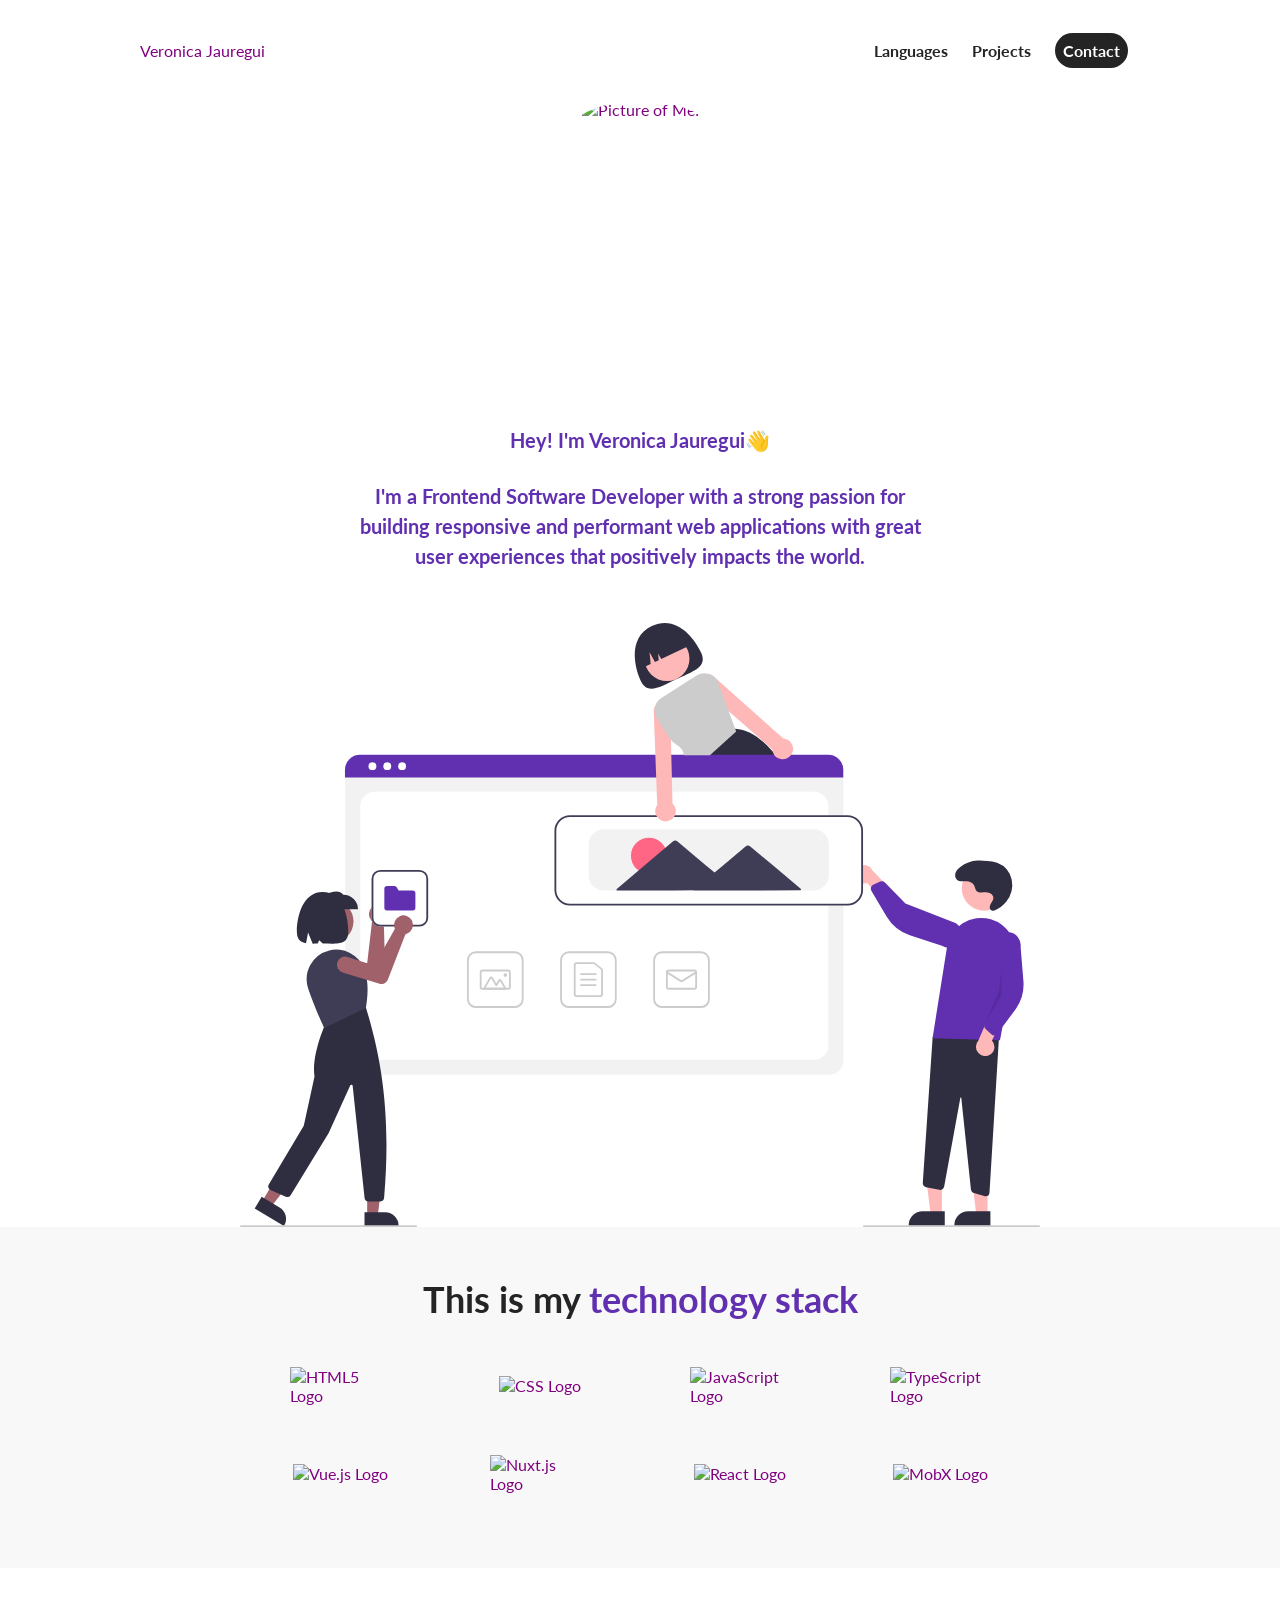
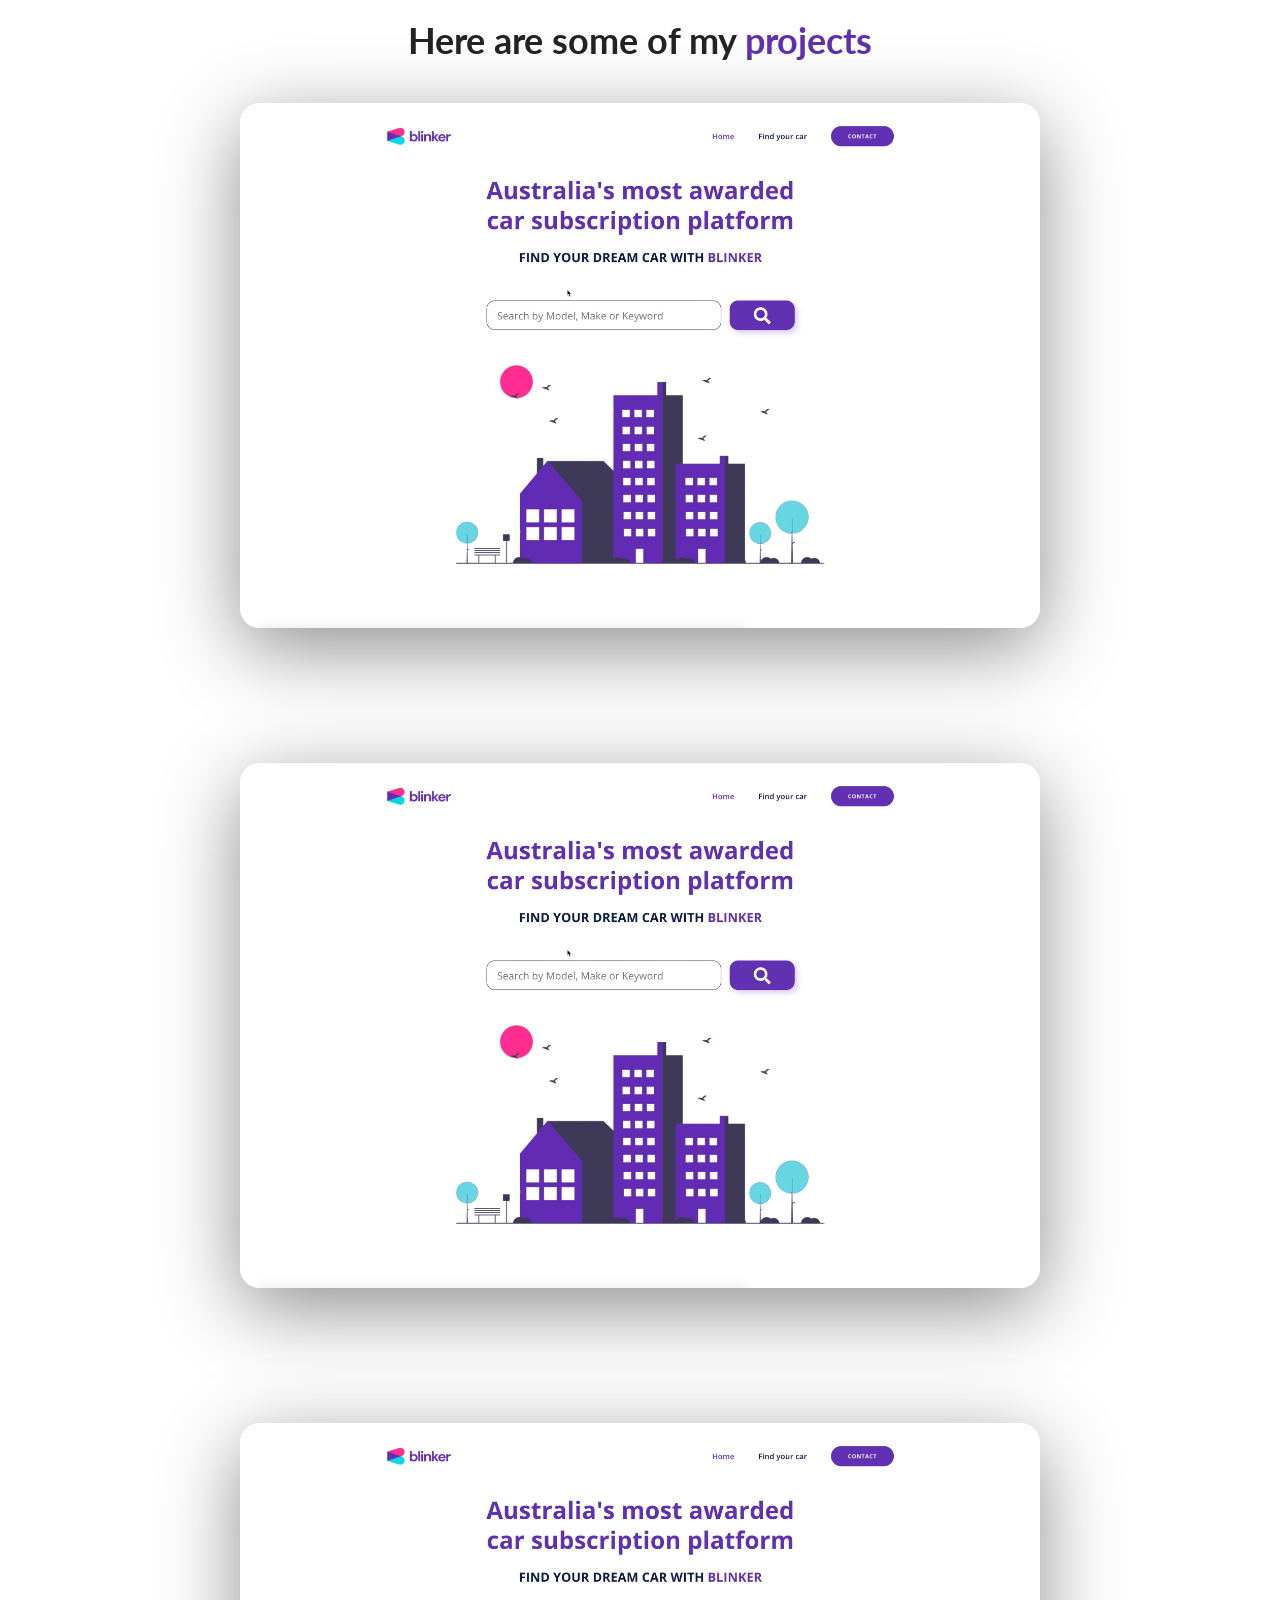
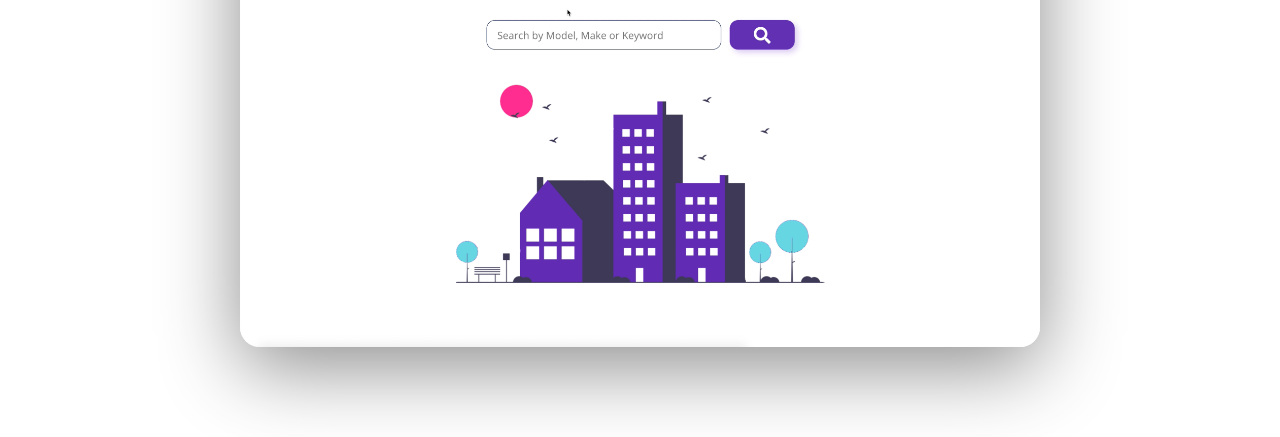
==== Veronica_E-portfolio/index.html @ b2c70002 "added code" ====
<!DOCTYPE html>
<html lang="en">
  <head>
    <meta charset="UTF-8" />
    <meta name="viewport" content="width=device-width, initial-scale=1.0" />
    <title>Veronica J.</title>
    <link rel="stylesheet" href="./styles.css" />
    <script
      src="https://kit.fontawesome.com/b8c2df1098.js"
      crossorigin="anonymous"
    ></script>
  </head>
  <body>
    <section id="about-me">
      <nav>
        <div class="personal__logo">Veronica Jauregui</div>
        <ul class="nav__link--list">
          <li>
            <a
              href=""
              class="nav__link--anchor link__hover>-effect link__hover-effect--black"
              >Languages</a
            >
          </li>
          <li>
            <a
              href=""
              class="nav__link--anchor link__hover>-effect link__hover-effect--black"
              >Projects</a
            >
          </li>
          <li>
            <a href="" class="nav__link--anchor nav__link--anchor-primary"
              >Contact</a
            >
          </li>
        </ul>
      </nav>

      <div class="flex flex-1">
        <div class="about-me__info row">
          <div class="about-me__info--container">
            <figure class="about-me__picture--mask">
              <img
                src="./assets/pic of me1.jpg"
                class="about-me__picture"
                alt="Picture of Me!"
              />
            </figure>

            <h1 class="about-me__info--title">
              <span class="text--purple">Hey! I'm Veronica Jauregui</span>👋
            </h1>

            <p class="about-me__info--para">
              <strong class="text--purple"
                >I'm a Frontend Software Developer with a strong passion for
                building responsive and performant web applications with great
                user experiences that positively impacts the world.</strong
              >
            </p>

            <div class="about-me__links">
              <a href="" class="about-me__link">
                <i class="fa-brands fa-linkedin-in"></i>
              </a>
              <a href="" class="about-me__link">
                <i class="fab fa-github"></i>
              </a>
              <a href="" class="about-me__link">
                <i class="far fa-envelope"></i>
              </a>
              <a href="" class="about-me__link">
                <i class="fas fa-file-pdf"></i>
              </a>
            </div>
          </div>

          <figure class="about-me__img--container">
            <img
              src="./assets/undraw_websites.svg"
              class="about-me__img"
              alt="Picture of Me"
            />
          </figure>
        </div>
      </div>
    </section>

    <section id="languages">
      <div class="container">
        <div class="row">
          <h1 class="section__title">
            This is my <span class="text--purple">technology stack</span>
          </h1>

          <div class="language__list">
            <div class="language">
              <figure class="language__img--wrapper">
                <img
                  src="https://www.w3.org/html/logo/downloads/HTML5_Badge_256.png"
                  alt="HTML5 Logo"
                  class="language__img"
                />
              </figure>
              <span class="language__name">HTML</span>
            </div>

            <div class="language">
              <figure class="language__img--wrapper">
                <img
                  src="https://cdn.iconscout.com/icon/free/png-256/css-131-722685.png"
                  alt="CSS Logo"
                  class="language__img"
                />
              </figure>
              <span class="language__name">HTML</span>
            </div>

            <div class="language">
              <figure class="language__img--wrapper">
                <img
                  src="https://cdn.iconscout.com/icon/free/png-256/javascript-1-225993.png"
                  alt="JavaScript Logo"
                  class="language__img"
                />
              </figure>
              <span class="language__name">HTML</span>
            </div>

            <div class="language">
              <figure class="language__img--wrapper">
                <img
                  src="https://cdn.iconscout.com/icon/free/png-256/typescript-3521774-2945272.png"
                  alt="TypeScript Logo"
                  class="language__img"
                />
              </figure>
              <span class="language__name">HTML</span>
            </div>

            <div class="language">
              <figure class="language__img--wrapper">
                <img
                  src="https://cdn.iconscout.com/icon/free/png-256/vue-282497.png"
                  alt="Vue.js Logo"
                  class="language__img"
                />
              </figure>
              <span class="language__name">HTML</span>
            </div>

            <div class="language">
              <figure class="language__img--wrapper">
                <img
                  src="https://cdn.iconscout.com/icon/free/png-256/nuxt-dot-js-3628959-3030184.png"
                  alt="Nuxt.js Logo"
                  class="language__img"
                />
              </figure>
              <span class="language__name">HTML</span>
            </div>

            <div class="language">
              <figure class="language__img--wrapper">
                <img
                  src="https://cdn.iconscout.com/icon/free/png-256/react-3-1175109.png"
                  alt="React Logo"
                  class="language__img"
                />
              </figure>
              <span class="language__name">HTML</span>
            </div>

            <div class="language">
              <figure class="language__img--wrapper">
                <img
                  src="https://mobx.js.org/img/mobx.png"
                  alt="MobX Logo"
                  class="language__img"
                />
              </figure>
              <span class="language__name">HTML</span>
            </div>
          </div>
        </div>
      </div>
    </section>

    <section id="projects">
      <div class="container">
        <div class="row">
          <h1 class="section_title">
            Here are some of my <span class="text--purple">projects</span>
          </h1>

          <ul class="project__list">
            <li class="project">
              <div class="project__wrapper">
                <img
                  src="./assets/loopit.png"
                  class="project__img"
                  alt="Car subscription project"
                />
                <div class="project__description">
                  <h3 class="project__description--title">Car sales Project</h3>
                  <h4 class="project__description--sub-title">
                    HTML, CSS, JAVASCRIPT, Vue, Vuex
                  </h4>
                  <p class="project__description--para">
                    I'm a Frontend Software Developer with a strong passion for
                    building responsive and performant web applications with
                    great user experiences that positively impacts the world.
                  </p>
                  <div class="project__description--links">
                    <a
                      href="https://www.github.com/yourlink"
                      target="_blank"
                      class="project__description--link"
                    >
                      <i class="fab fa-github"></i>
                    </a>
                    <a
                      href="https://www.yourwebsite.com"
                      class="project__description--link"
                    >
                      <i class="fas fa-link"></i>
                    </a>
                  </div>
                </div>
              </div>
            </li>

            <li class="project">
              <div class="project__wrapper">
                <img
                  src="./assets/loopit.png"
                  class="project__img"
                  alt="Car subscription project"
                />
                <div class="project__description">
                  <h3 class="project__description--title">Car sales Project</h3>
                  <h4 class="project__description--sub-title">
                    HTML, CSS, JAVASCRIPT, Vue, Vuex
                  </h4>
                  <p class="project__description--para">
                    I'm a Frontend Software Developer with a strong passion for
                    building responsive and performant web applications with
                    great user experiences that positively impacts the world.
                  </p>
                  <div class="project__description--links">
                    <a
                      href="https://www.github.com/yourlink"
                      target="_blank"
                      class="project__description--link"
                    >
                      <i class="fab fa-github"></i>
                    </a>
                    <a
                      href="www.yourwebsite.com"
                      class="project__description--link"
                    >
                      <i class="fas fa-link"></i>
                    </a>
                  </div>
                </div>
              </div>
            </li>

            <li class="project">
              <div class="project__wrapper">
                <img
                  src="./assets/loopit.png"
                  class="project__img"
                  alt="Car subscription project"
                />
                <div class="project__description">
                  <h3 class="project__description--title">Car sales Project</h3>
                  <h4 class="project__description--sub-title">
                    HTML, CSS, JAVASCRIPT, Vue, Vuex
                  </h4>
                  <p class="project__description--para">
                    I'm a Frontend Software Developer with a strong passion for
                    building responsive and performant web applications with
                    great user experiences that positively impacts the world.
                  </p>
                  <div class="project__description--links">
                    <a
                      href="https://www.github.com/yourlink"
                      target="_blank"
                      class="project__description--link"
                    >
                      <i class="fab fa-github"></i>
                    </a>
                    <a
                      href="www.yourwebsite.com"
                      class="project__description--link"
                    >
                      <i class="fas fa-link"></i>
                    </a>
                  </div>
                </div>
              </div>
            </li>
          </ul>
        </div>
      </div>
    </section>
  </body>
</html>
---- Veronica_E-portfolio/styles.css ----
@import url('https://fonts.googleapis.com/css2?family=Lato:ital,wght@0,100;0,300;0,400;0,700;0,900;1,100;1,300;1,400;1,700;1,900&display=swap');
* {
    color: purple;
    font-family: "Lato", sans-serif;
    padding: 0;
    margin: 0;
    box-sizing: border-box;
}

h1,h2,h3,h4,h5,h6, span {
    color: #242424;
    text-align: center;
    line-height: 1.25;

}

h1 {
    font-size: 36px;
}

p {
    line-height: 1.5;
    font-size: 16px;
}

li {
    list-style-type: none;
}

.flex {
    display: flex;
}

.flex-1 {
    flex: 1;
}

.container {
    padding: 50px 0;

}
.row {
    width: 100%;
    max-width: 800px;
    margin: 0 auto;
}

.text--purple {
    color: #6030b1;

}

section:nth-child(even) {
background-color: #f8f8f8;
}

.section__title {
 margin-bottom: 20px;
}
/* NAVIGATION BAR */

nav {
    height: 100px;
    width: 100%;
    max-width: 1000px;
    margin: 0 auto;
    display: flex;
    justify-content: space-between;
    align-items: center;
}

.nav__link--list {
    display: flex;
}

.nav__link--anchor {
    margin: 0 12px;
    color: #242424;
    text-decoration: none;
    font-weight: 700;
}

.nav__link--anchor-primary {

    background-color: #242424;
    padding: 8px;
    border-radius: 50px;
    color: white;
    transition: all 300ms ease;
}

.nav__link--anchor-primary:hover {
    background-color: #5d3eff;

}

.personal__ logo {
    font-size: 24px;
    color: #6030b1;
    margin: 0  12px;
    font-weight: bold;
}

/* ABOUT ME */

#about-me {
    min-height: 100vh;
    display: flex;
    flex-direction: column;
}

.about-me__info {
    display: flex;
    flex-direction: column;
}

.about-me__info--container {
    display: flex;
    flex-direction: column;
    justify-content: center;
    align-items: center;
    max-width: 600px;
    margin: 0 auto;
    text-align: center;
}

.about-me__picture--mask {
    width: 275px;
    height: 300px;
    border-radius: 125%;
    overflow: hidden;
    margin-bottom: 28px;

}

.about-me__picture {
    width: 100%
}

.about-me__info--title {
    font-size: 20px;
    margin-bottom: 28px;
}

.about-me__info--para {
    font-size: 20px;
    margin-bottom: 28px;
}

.about-me__link {
    font-size: 20px;
    color: #242424;
    text-decoration: none;
    padding: 0 16px;
}

.about-me__img--container {
    flex: 1;
    display: flex;
    align-items: center;
}

.about-me__img {
    width: 100%;
}


/* Improving my own picture */


/*tech- stack*/


.language__img {
    width: 100%;
    max-width: 100px;
    transition: all 300ms;
}

.language:hover .language__img:hover {
    filter: brightness(80%);
    opacity: 0.86;
    transform: scale(0.9);
}
.language {
    width: 25%;
    display: flex;
    justify-content: center;
}
.language__img--wrapper {
    display: flex;
    justify-content: center;
    align-items: center;
    padding: 25px 16px;
}

.language__list {
    display: flex;
    width: 100%;
    flex-wrap: wrap;
}

.language__name {
    position: absolute;
    bottom: 0;
    transform: scale(0);
    transition: all 300ms;
    font-size: 20px;
    opacity: 0;
}

.language:hover .language__name {
    transform: scale(1);
    opacity: 1;
}

/* PROJECTS */

.project {
  margin-bottom: 135px;
}

.project:last-child {
  margin-bottom: 40px;
}

.project__img {
  width: 100%;
  transition: all 500ms ease;
}

.project__wrapper {
  display: flex;
  box-shadow: 0 20px 80px rgba(0, 0, 0, 0.45);
  border-radius: 20px;
  overflow: hidden;
  position: relative;
}

.project__wrapper:before {
  content: "";
  position: absolute;
  top: 0;
  left: 0;
  height: 100%;
  width: 100%;
  background-color: #1c1d25;
  opacity: 0;
  transition: all 450ms ease;
  z-index: 2;
  transform: translateY(100%);
}

.project:hover .project__wrapper:before {
  transform: translateY(0);
  opacity: 0.7;
}

.project:hover .project__img {
  transform: scale(1.07);
  filter: blur(5px);
}

.project:hover .project__description {
  opacity: 1;
  transform: translateY(-50%);
}

.project__list {
  padding-top: 40px;
}

.project__description {
  position: absolute;
  top: 50%;
  left: 90px;
  transform: translateY(100%);
  max-width: 550px;
  z-index: 2;
  opacity: 0;
  transition: transform 450ms, opacity 300ms;
}

.project__description--title {
  font-size: 40px;
}

.project__description--para {
  margin: 16px 0;
}

.project__description--link {
  font-size: 20px;
  margin-right: 16px;
}

.project__description--title,
.project__description--sub-title,
.project__description--para,
.project__description--link {
  text-align: left;
  color: #fff;
}

/* FOOTER */

footer {
    background-color: #242424;
}

.footer_row {
    display: flex;
    flex-direction: column;
    align-items: center;
    justify-content: center;
    padding: 8% 0;
}

.footer_logo--img {
    width: 70px;
    height: 70px;
}
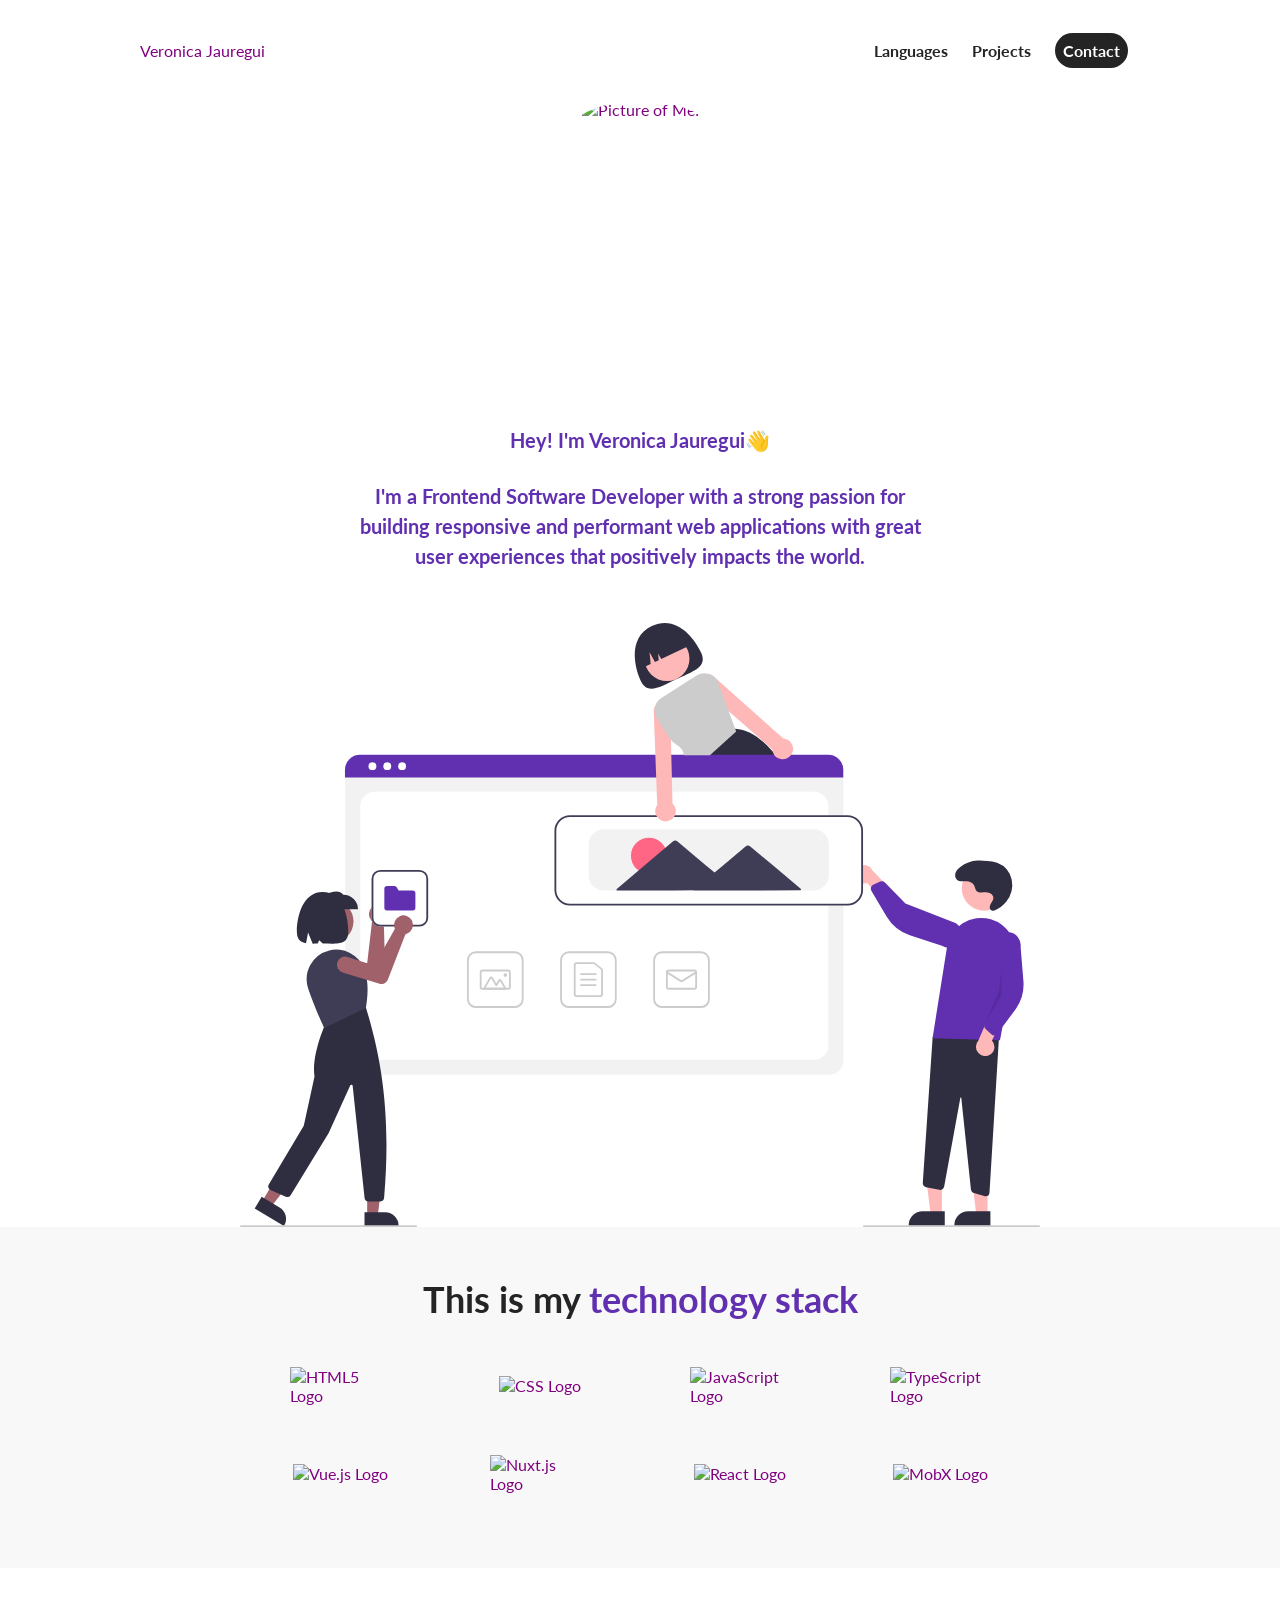
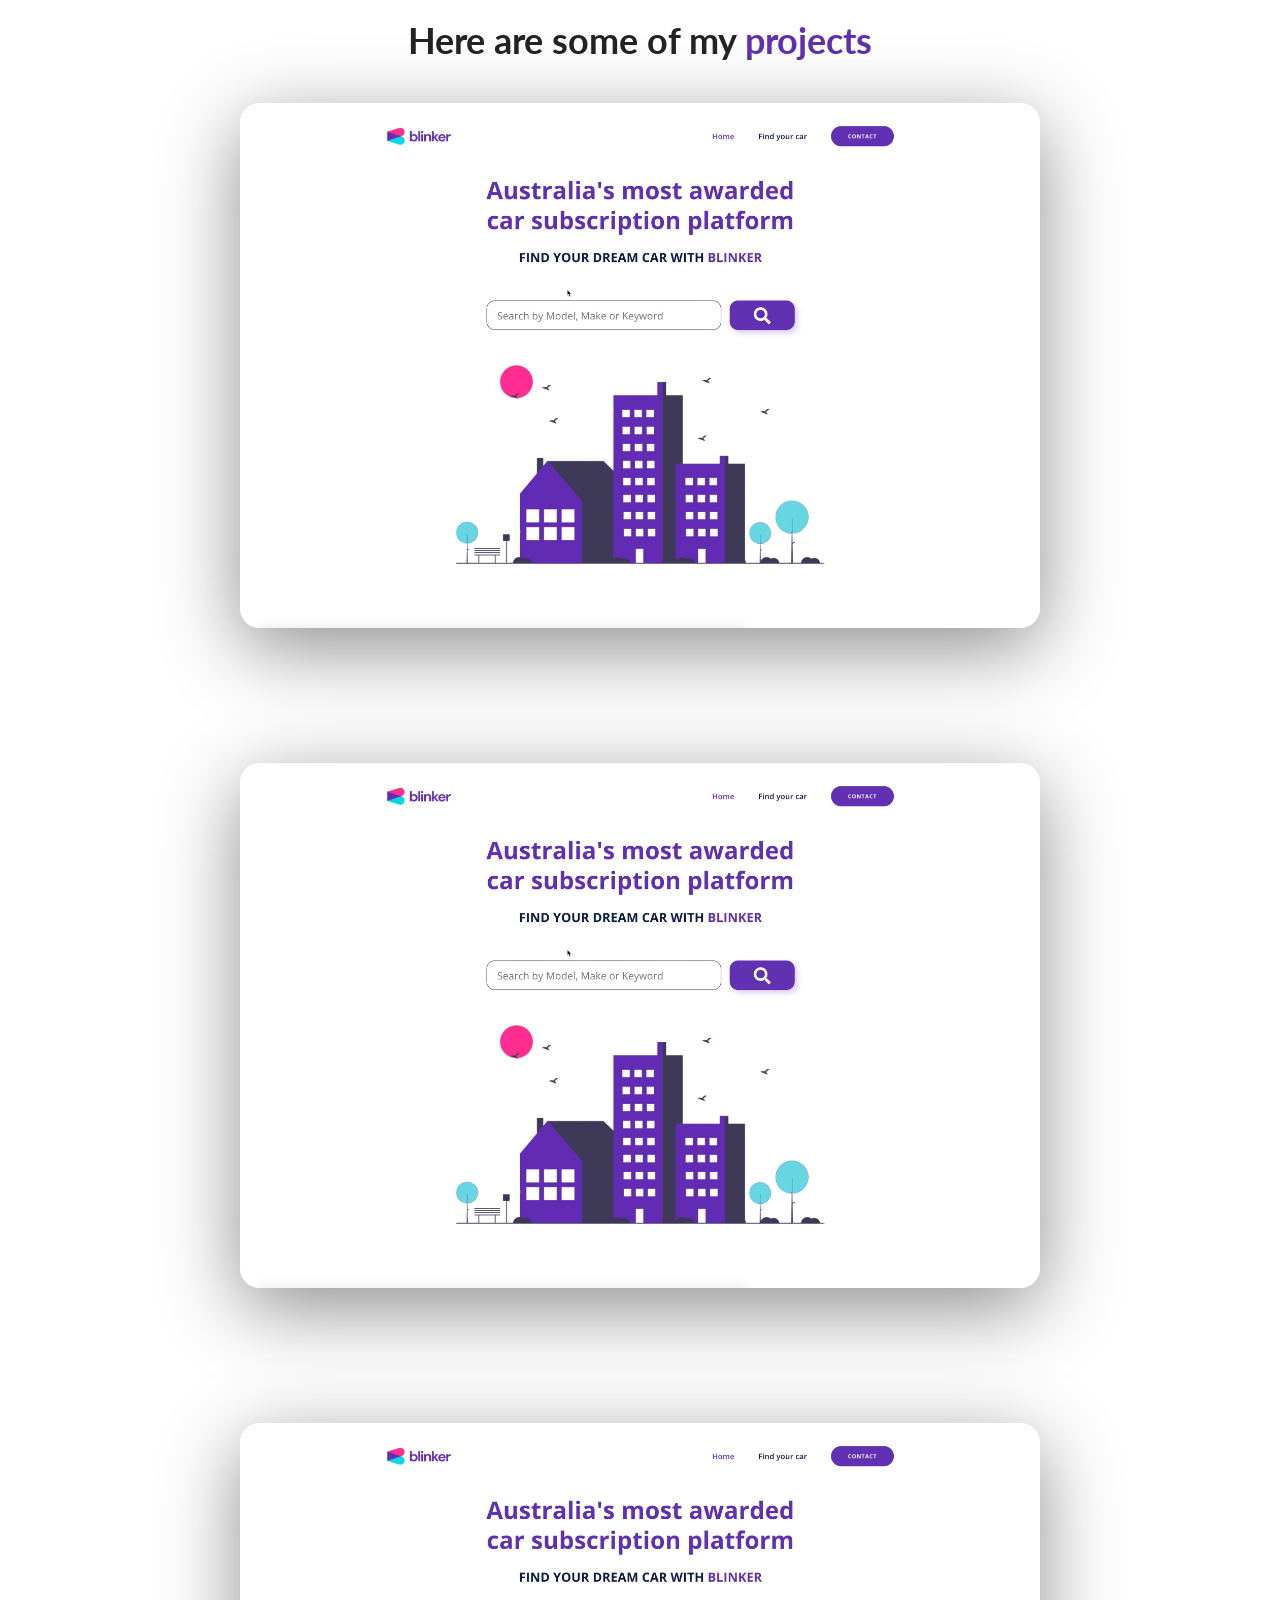
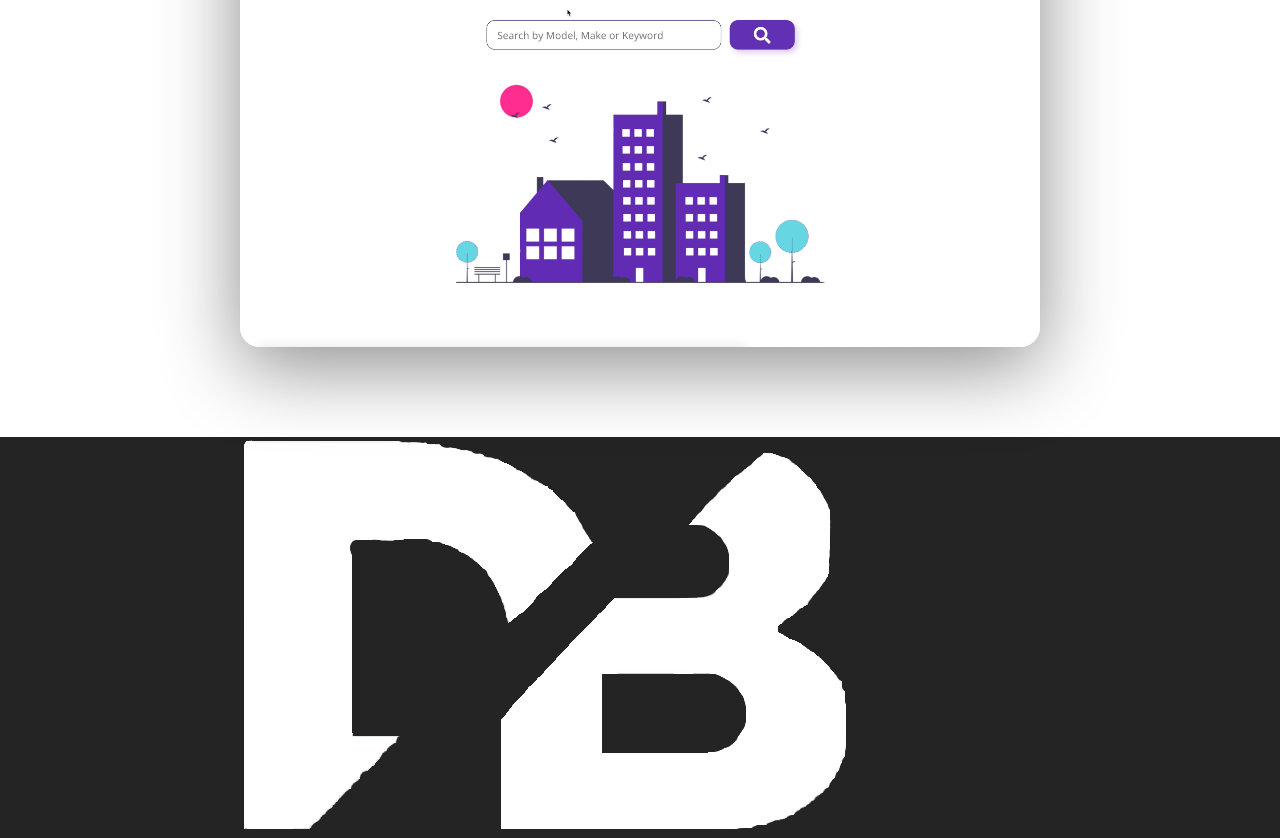
==== commit bc935dfb: "added code" ====
--- a/Veronica_E-portfolio/index.html
+++ b/Veronica_E-portfolio/index.html
@@ -42,7 +42,7 @@
           <div class="about-me__info--container">
             <figure class="about-me__picture--mask">
               <img
-                src="./assets/pic of me1.jpg"
+                src="./assets/Veronica_E-portfolio/pic of me1.jpg"
                 class="about-me__picture"
                 alt="Picture of Me!"
               />
@@ -87,7 +87,7 @@
       </div>
     </section>
 
-    <section id="languages">
+    <section id="projects">
       <div class="container">
         <div class="row">
           <h1 class="section__title">
@@ -306,5 +306,18 @@
         </div>
       </div>
     </section>
+    <footer>
+      <div class="row">
+        <a href="#">
+          <img src="./assets/logo.svg" alt="Logo" />
+        </a>
+        <div class="footer__social--list">
+        <a href="https://google.com" target="_blank" class=""
+        footer__social--link
+        link__hover-effect
+        link__hover-effect--white</a>
+      </div>
+
+    </footer>
   </body>
 </html>
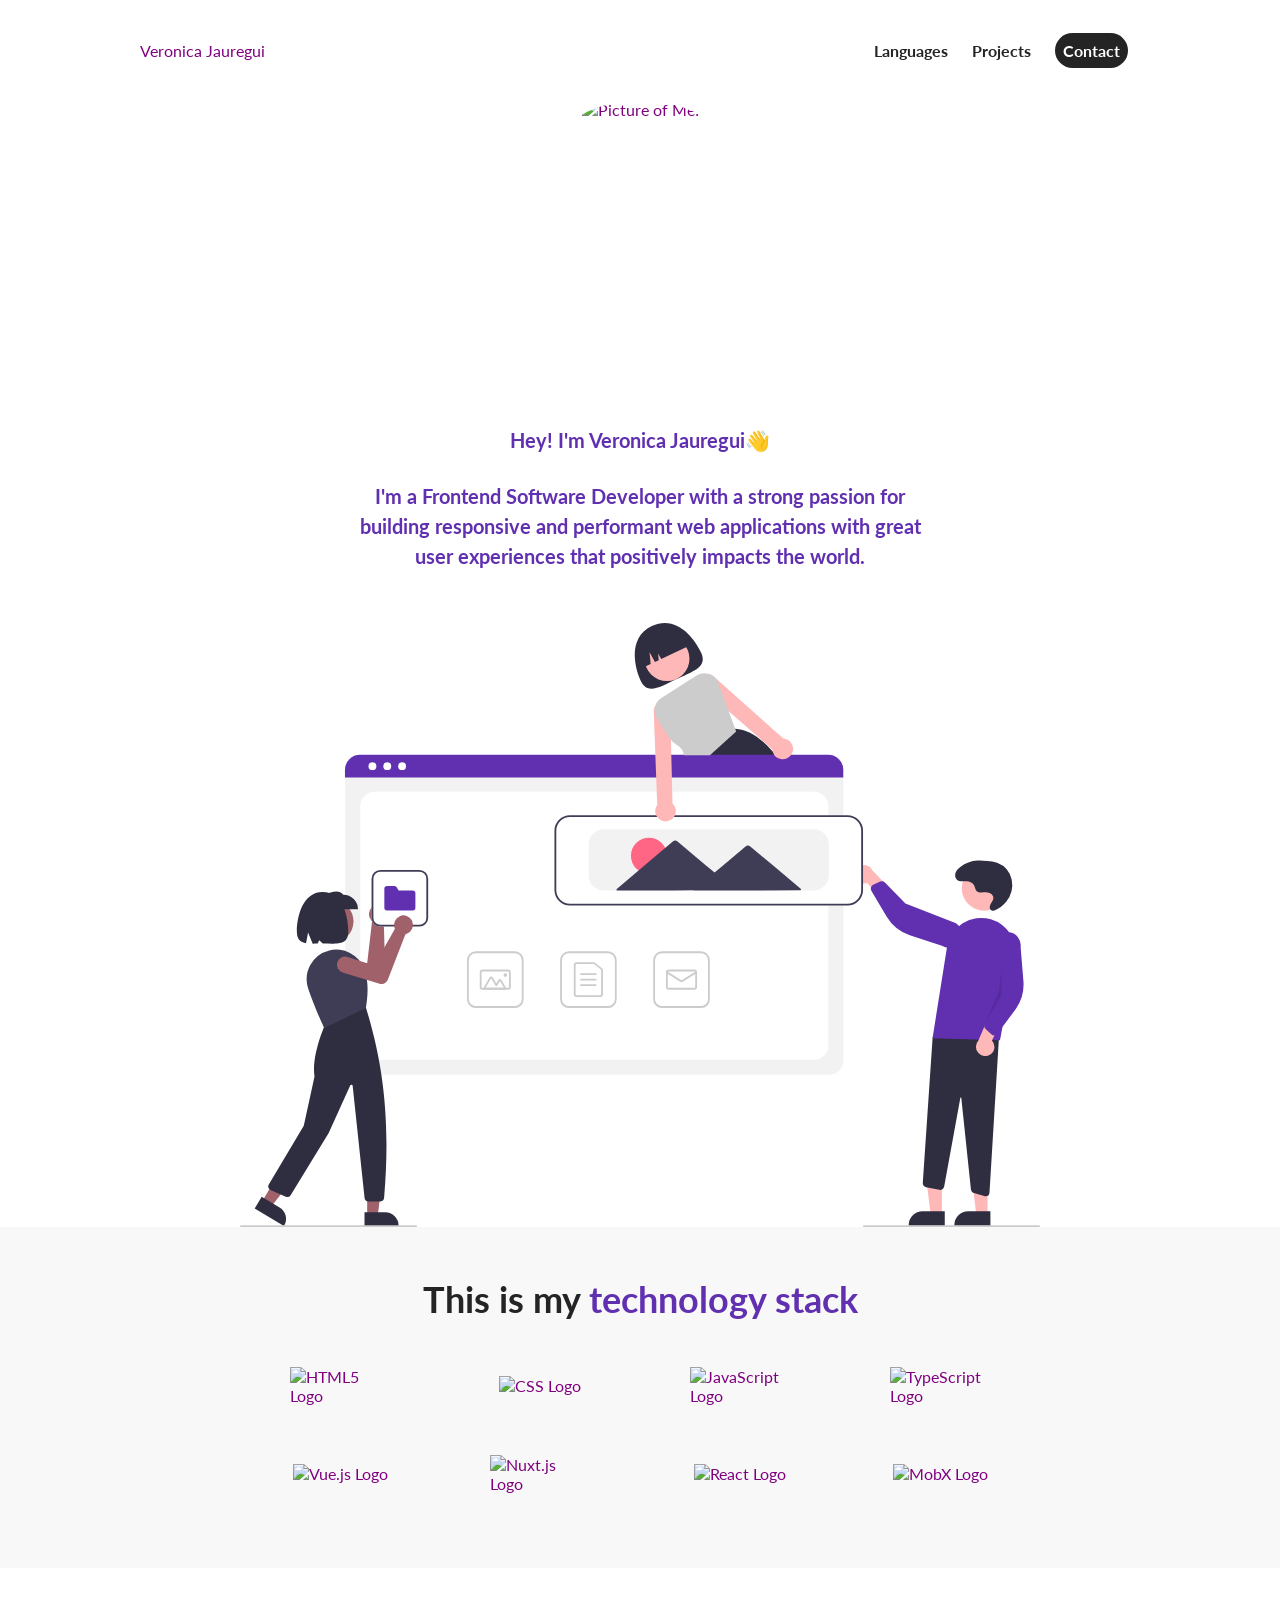
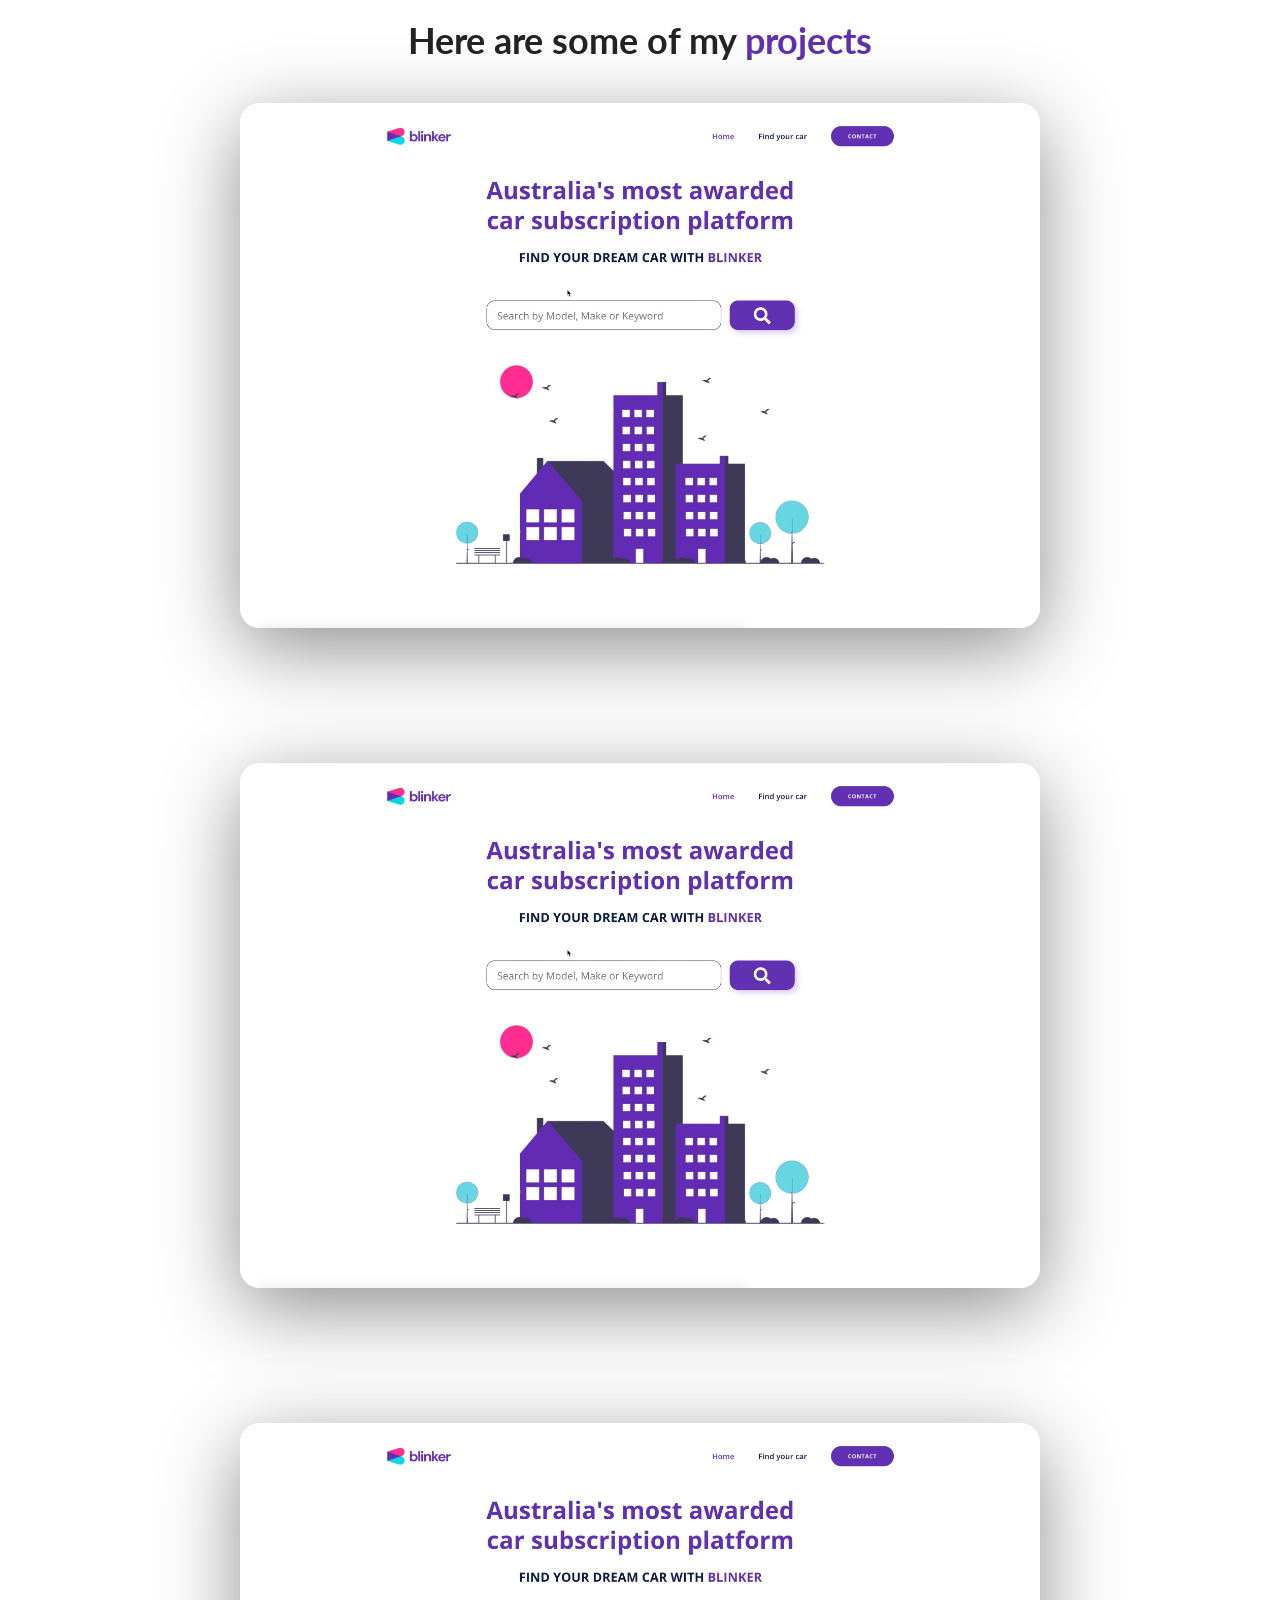
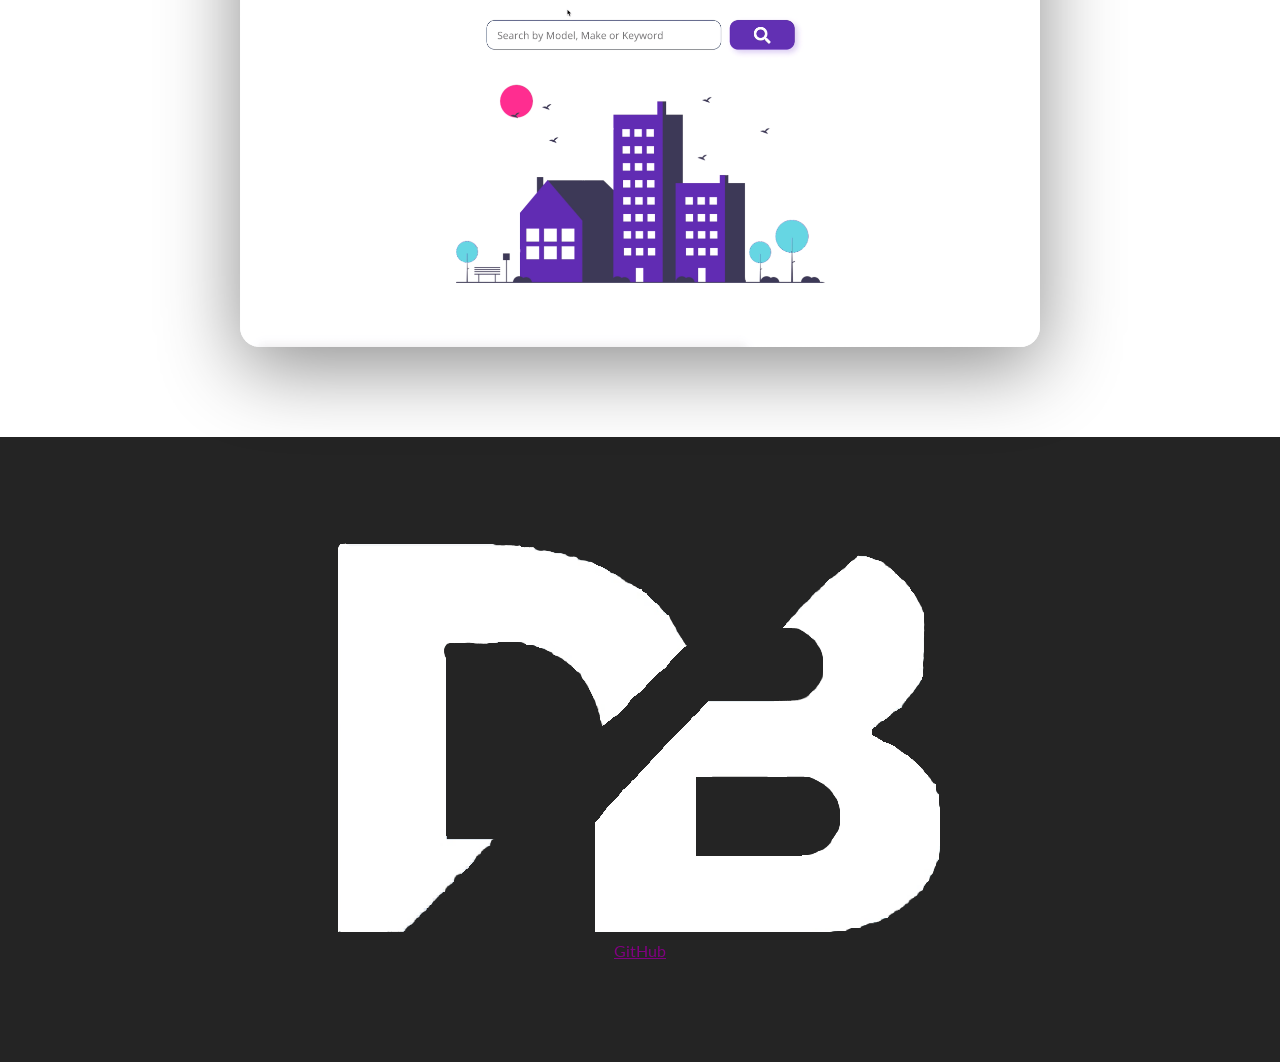
==== commit df0f3cea: "added code1" ====
--- a/Veronica_E-portfolio/index.html
+++ b/Veronica_E-portfolio/index.html
@@ -307,15 +307,16 @@
       </div>
     </section>
     <footer>
-      <div class="row">
+      <div class="row footer__row">
         <a href="#">
-          <img src="./assets/logo.svg" alt="Logo" />
+          <img src="./assets/logo.svg" class="footer__logo alt="Logo" />
         </a>
         <div class="footer__social--list">
         <a href="https://google.com" target="_blank" class=""
         footer__social--link
         link__hover-effect
-        link__hover-effect--white</a>
+        link__hover-effect--white
+      " target="_blank">GitHub</a>
       </div>
 
     </footer>
--- a/Veronica_E-portfolio/styles.css
+++ b/Veronica_E-portfolio/styles.css
@@ -308,7 +308,7 @@
     background-color: #242424;
 }
 
-.footer_row {
+.footer__row {
     display: flex;
     flex-direction: column;
     align-items: center;
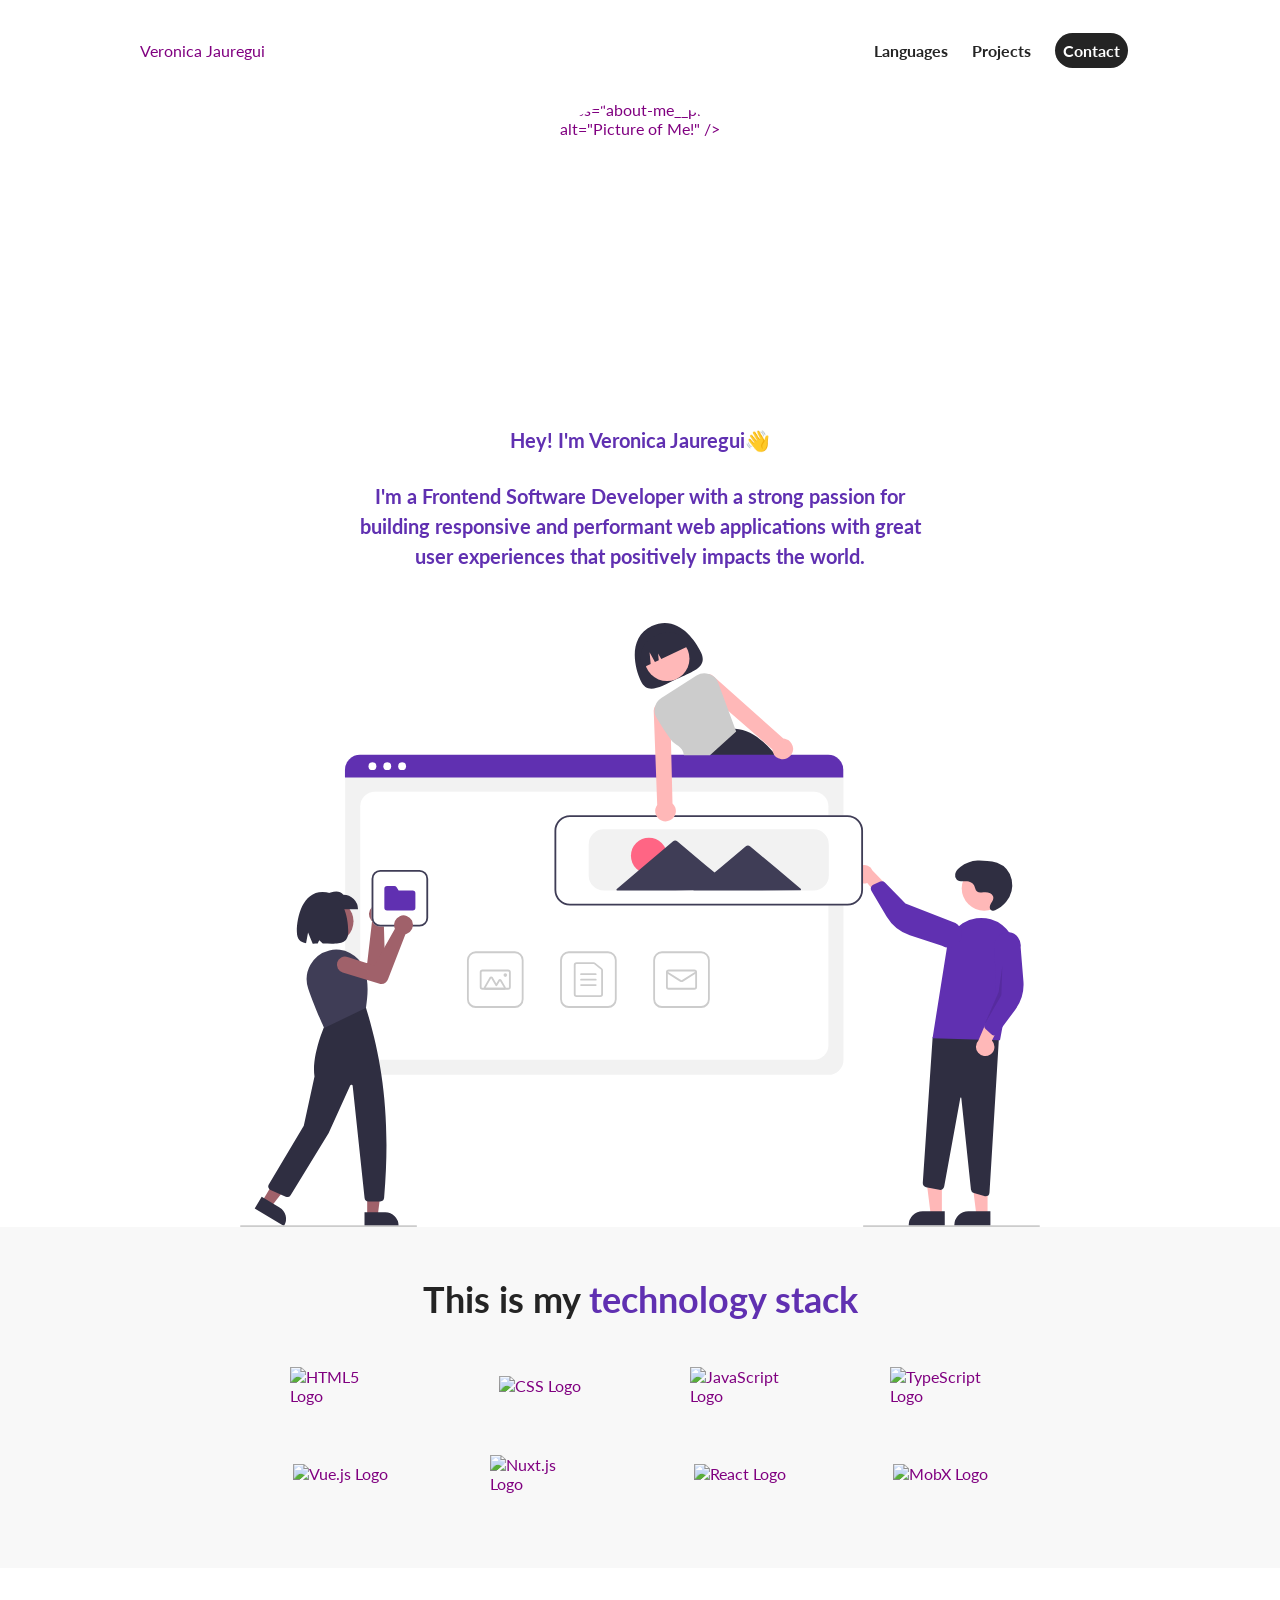
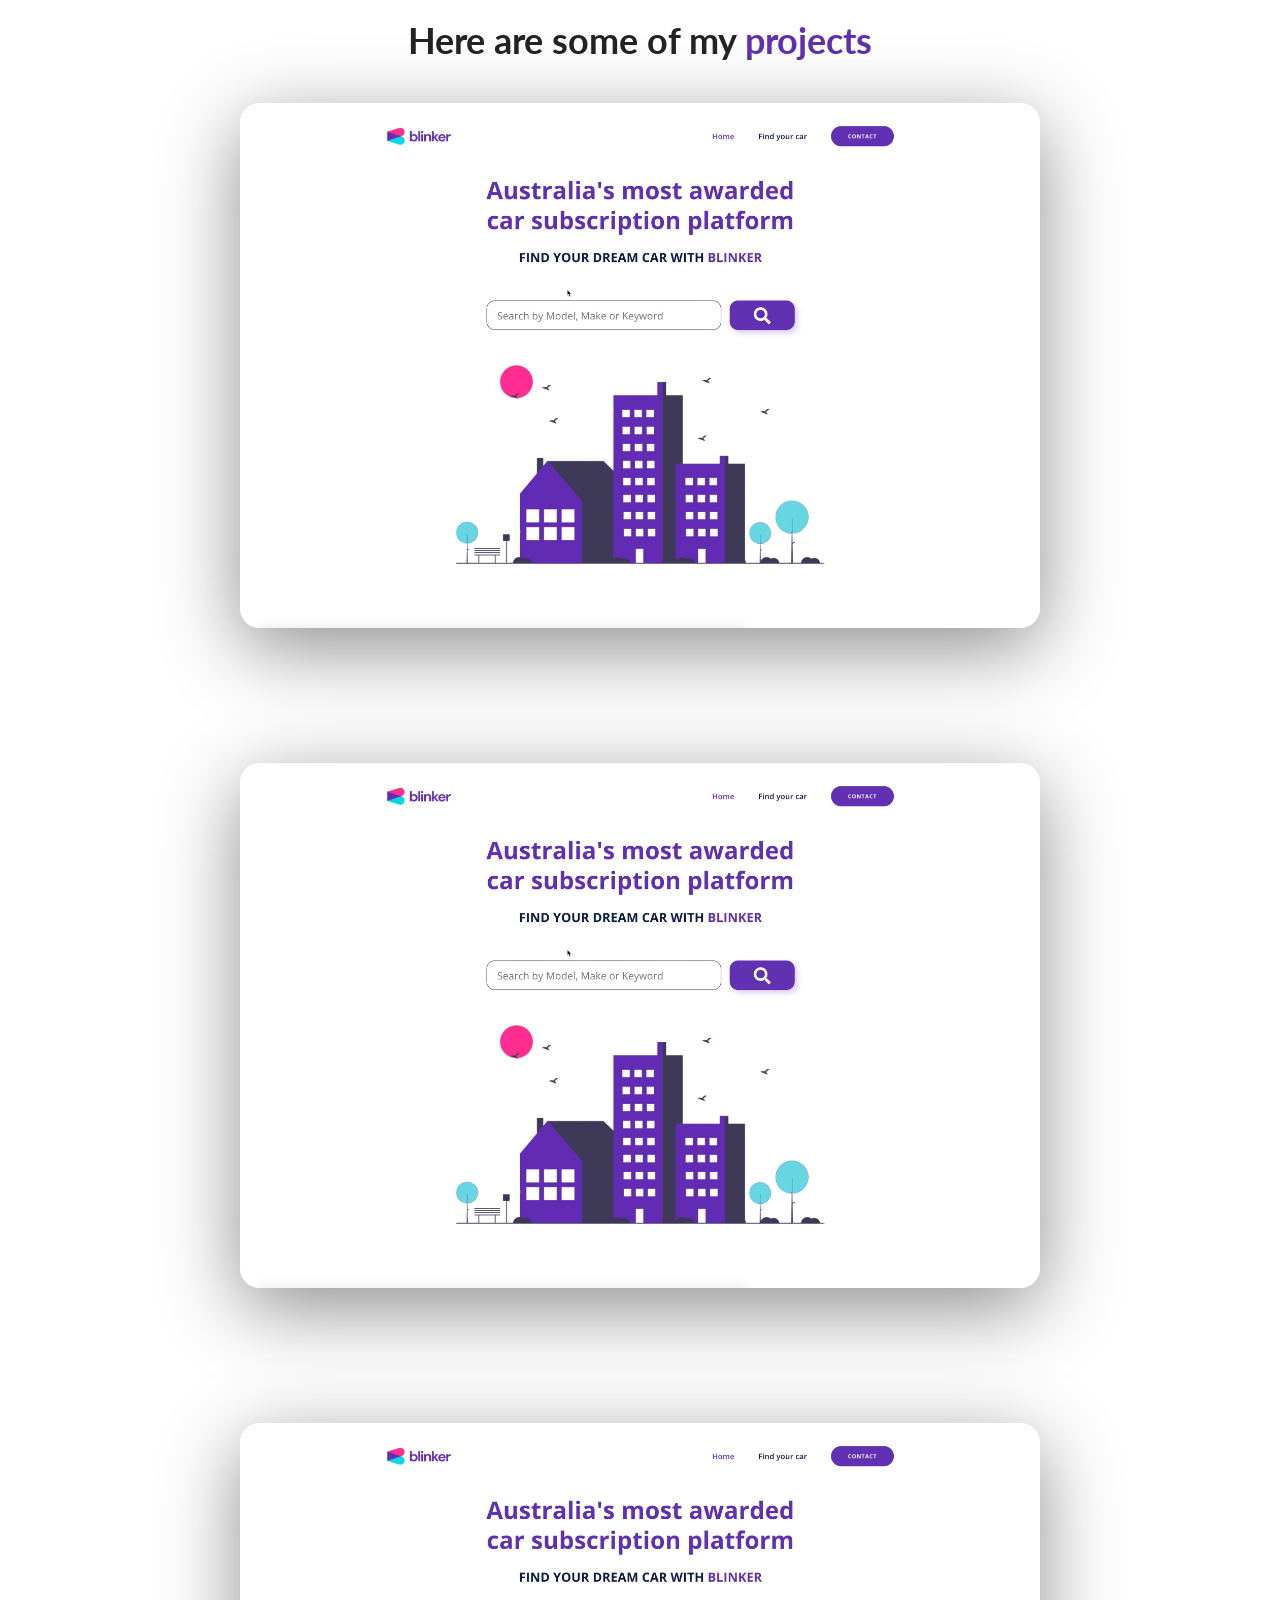
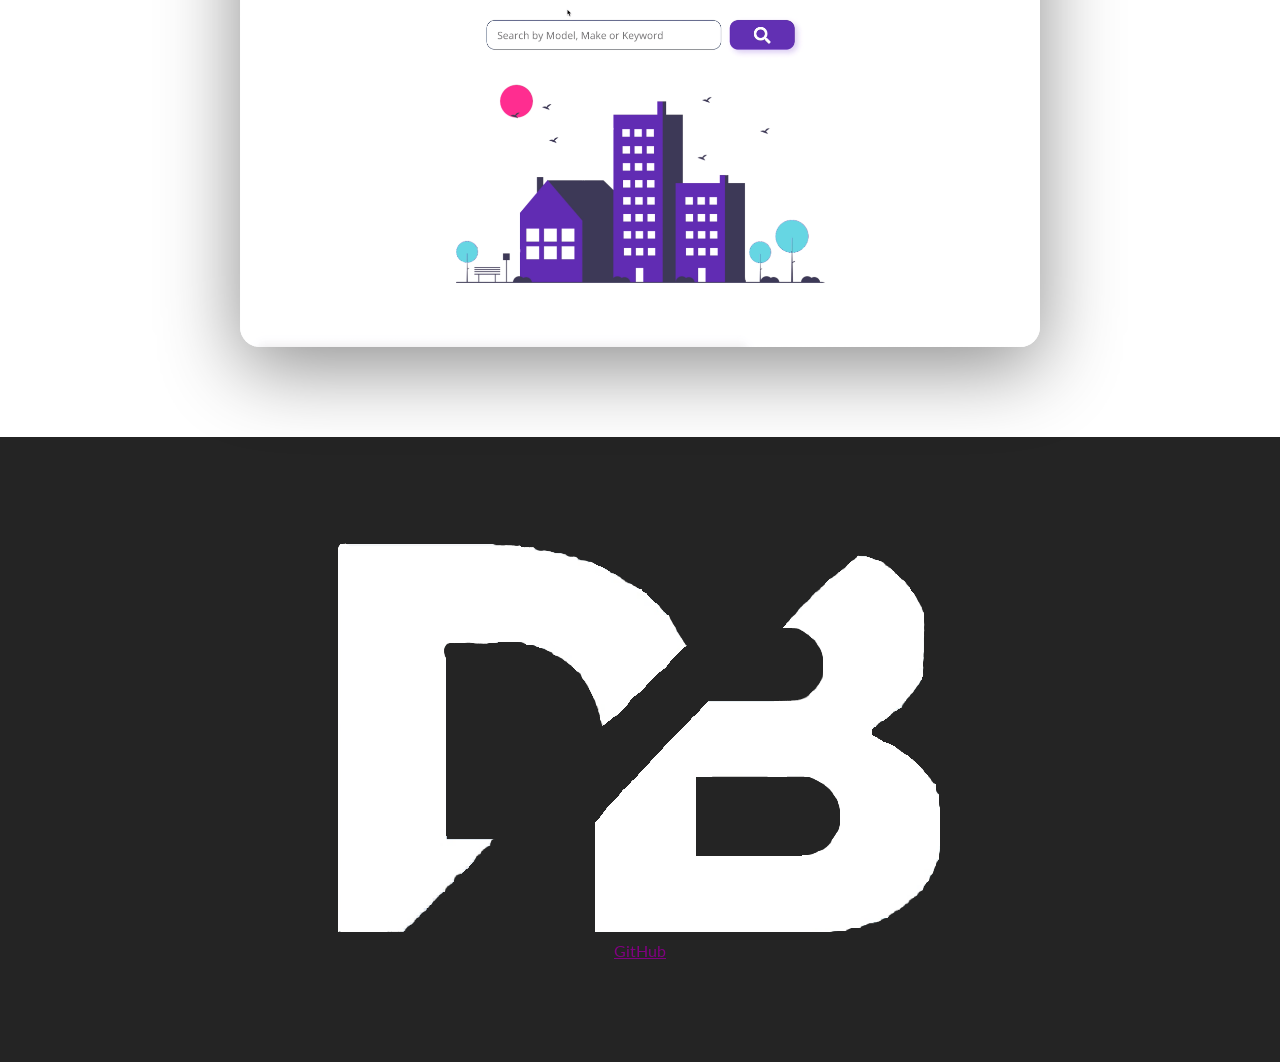
==== commit 7b6f5a8a: "added code2" ====
--- a/Veronica_E-portfolio/index.html
+++ b/Veronica_E-portfolio/index.html
@@ -41,8 +41,7 @@
         <div class="about-me__info row">
           <div class="about-me__info--container">
             <figure class="about-me__picture--mask">
-              <img
-                src="./assets/Veronica_E-portfolio/pic of me1.jpg"
+              <img src="./assets/Veronica_E-portfolio/pic of me1.jpg" />
                 class="about-me__picture"
                 alt="Picture of Me!"
               />
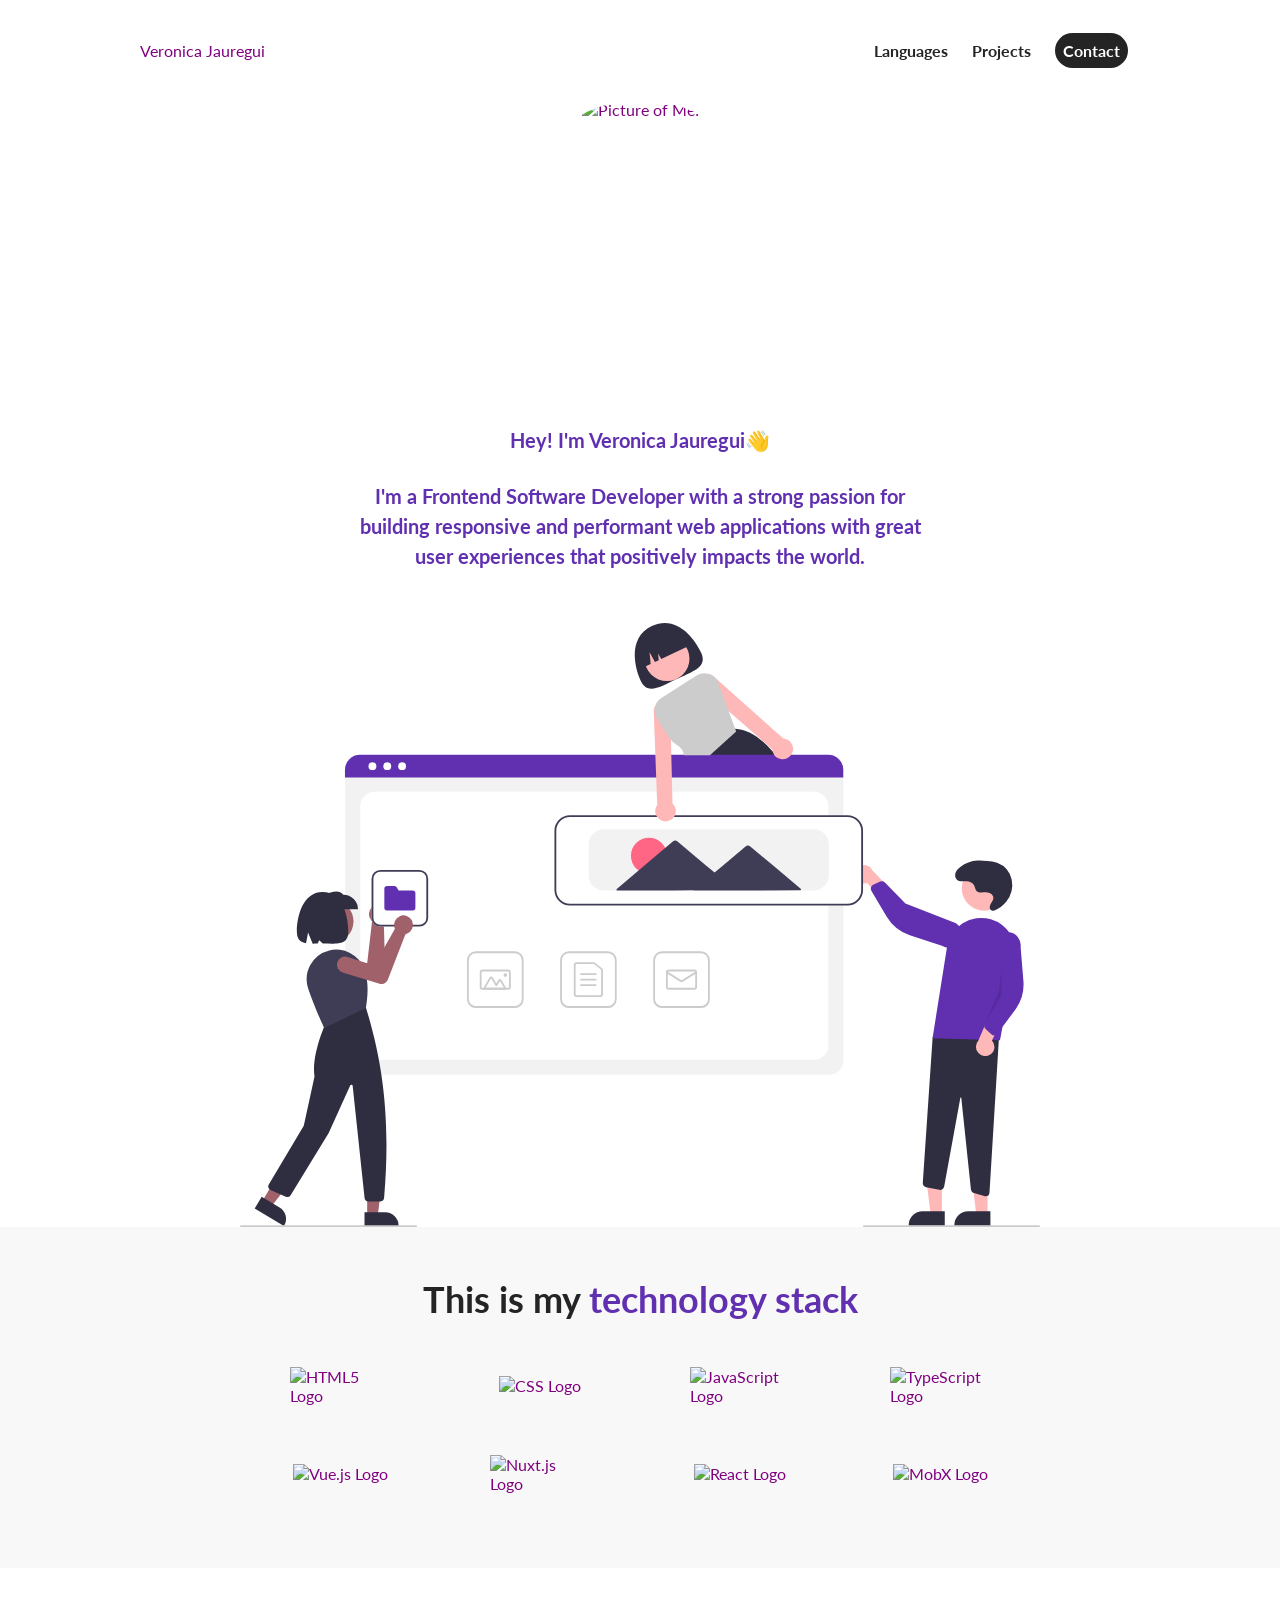
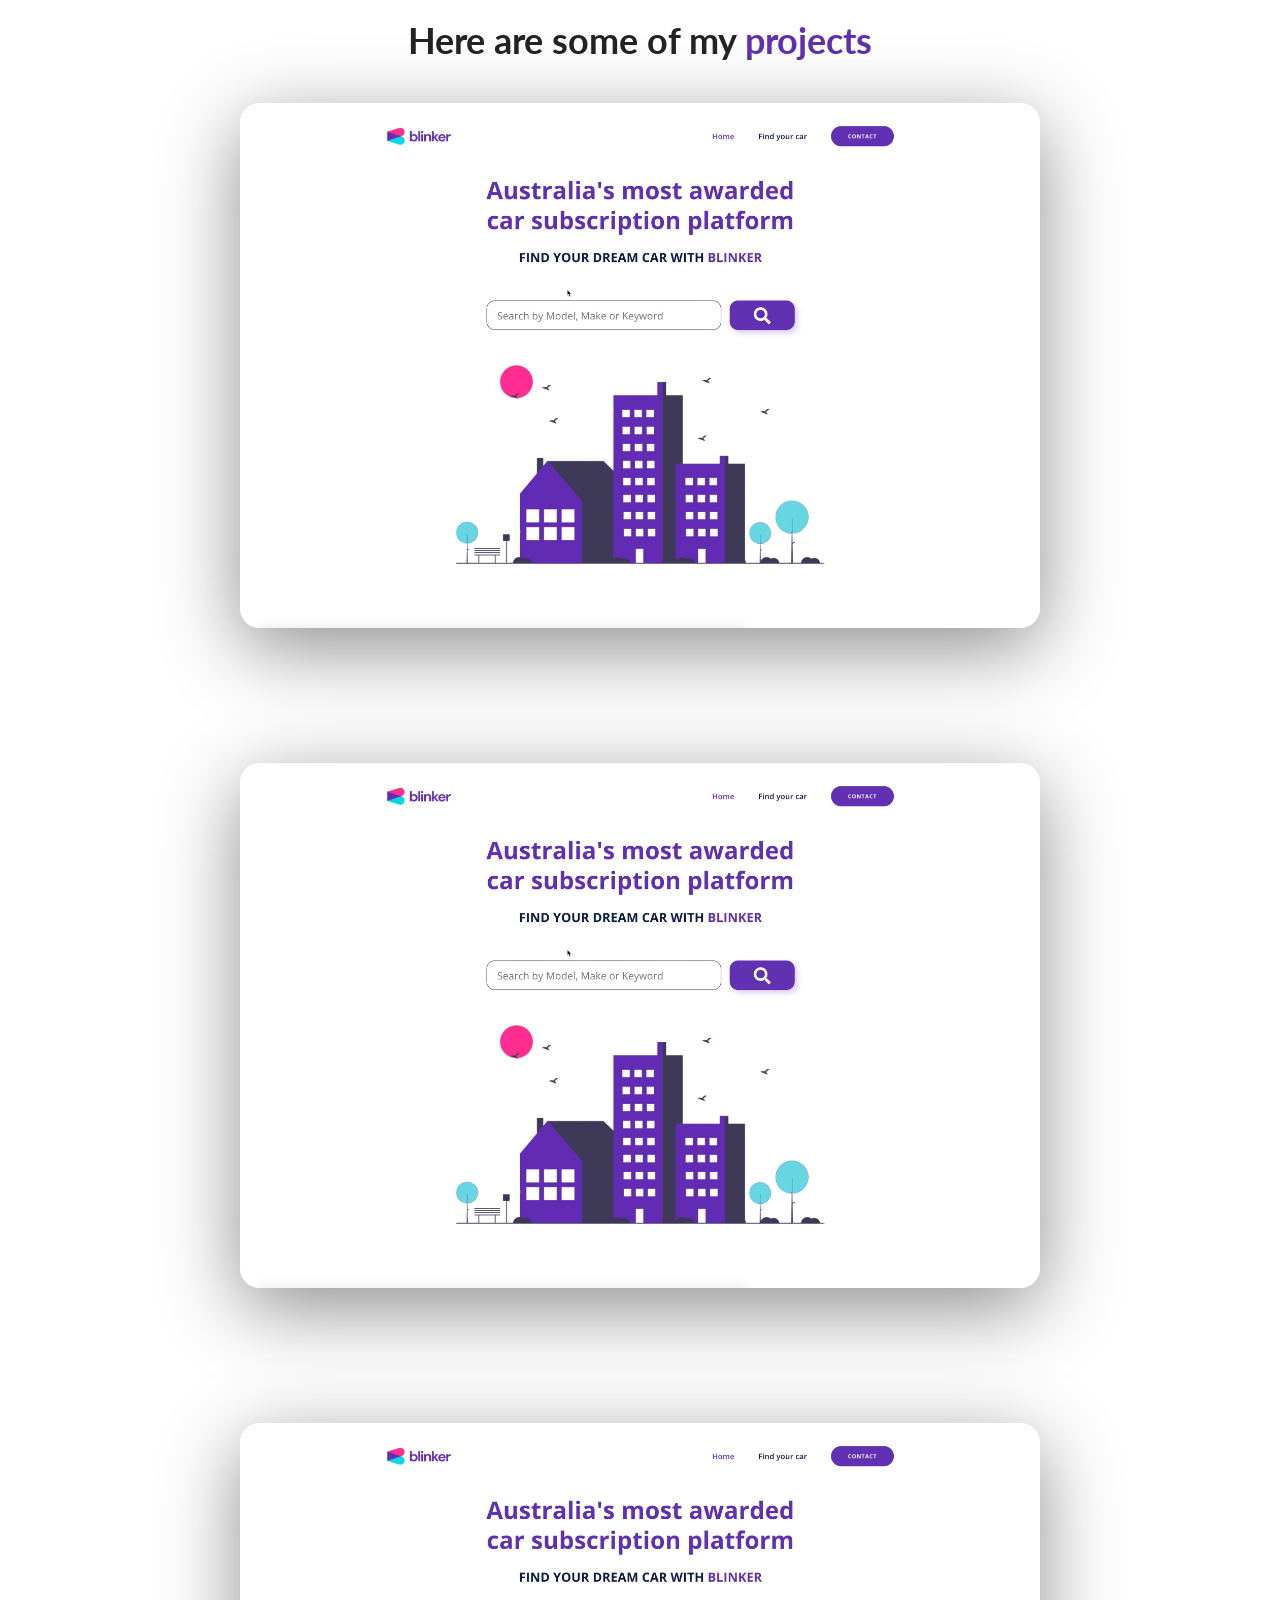
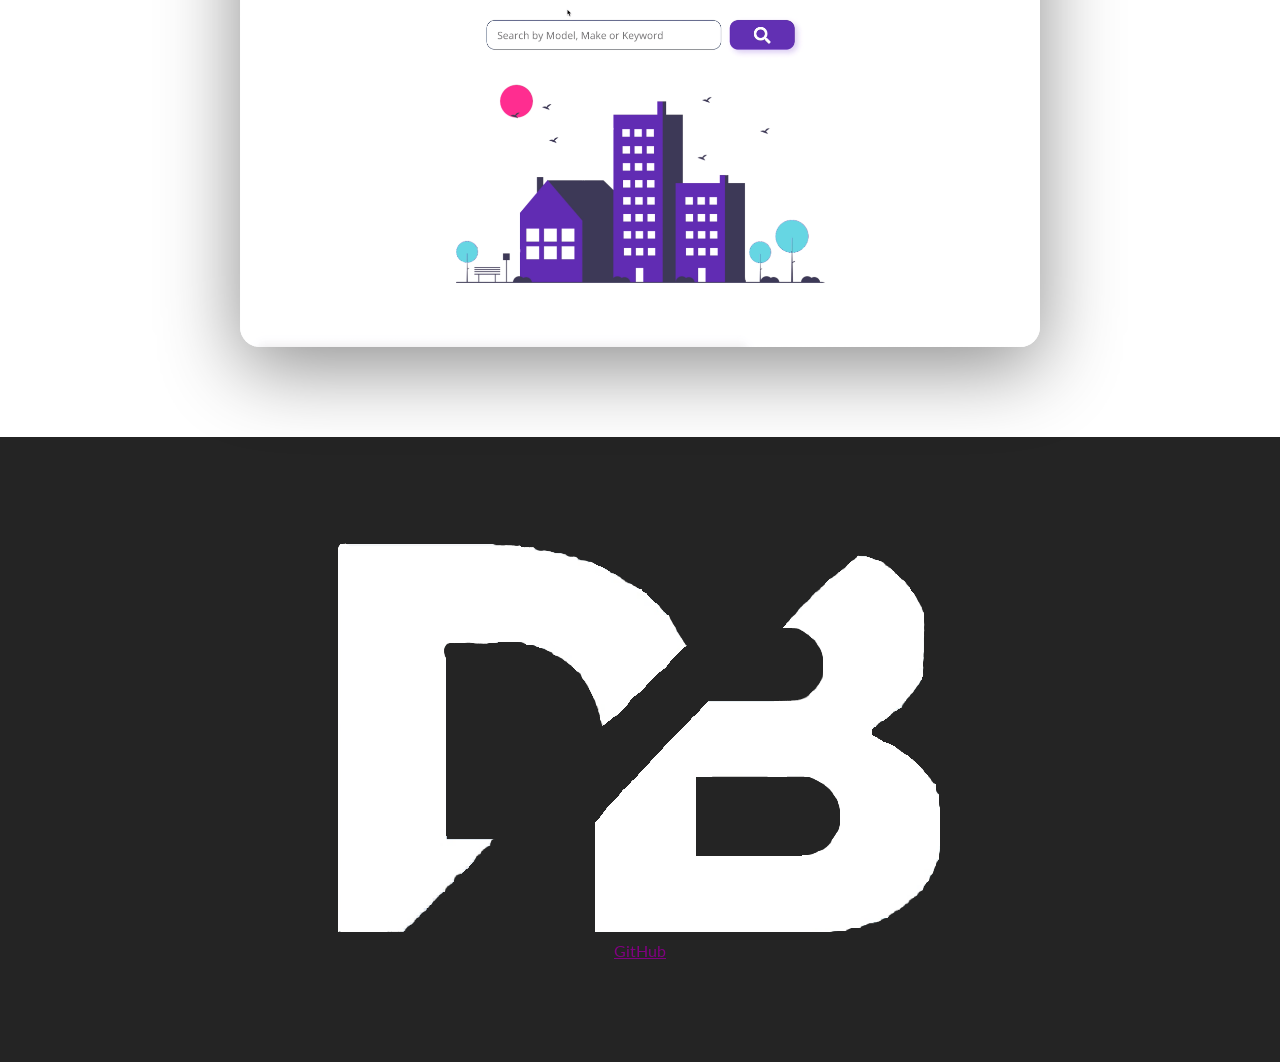
==== commit 0b0406e8: "updated portfolio" ====
--- a/Veronica_E-portfolio/index.html
+++ b/Veronica_E-portfolio/index.html
@@ -41,7 +41,7 @@
         <div class="about-me__info row">
           <div class="about-me__info--container">
             <figure class="about-me__picture--mask">
-              <img src="./assets/Veronica_E-portfolio/pic of me1.jpg" />
+              <img src="./assets/pic of me1.jpg"
                 class="about-me__picture"
                 alt="Picture of Me!"
               />
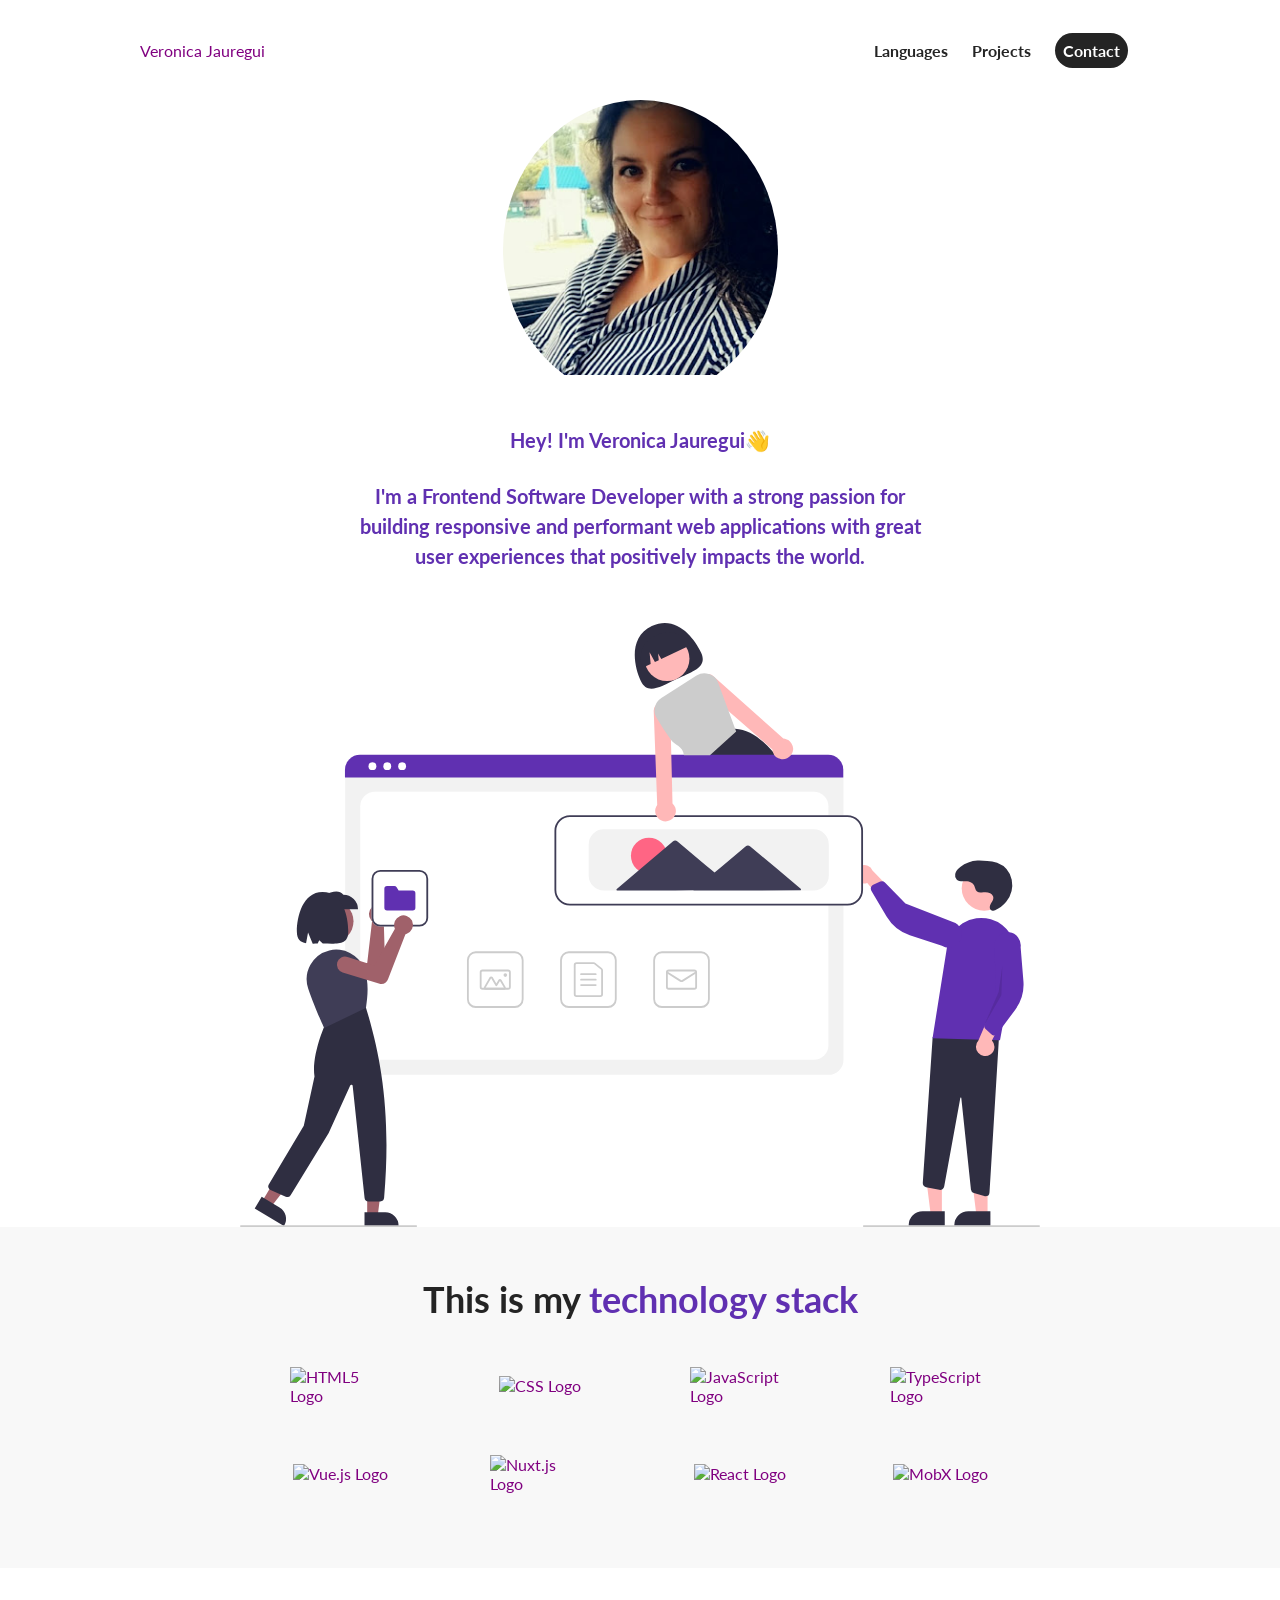
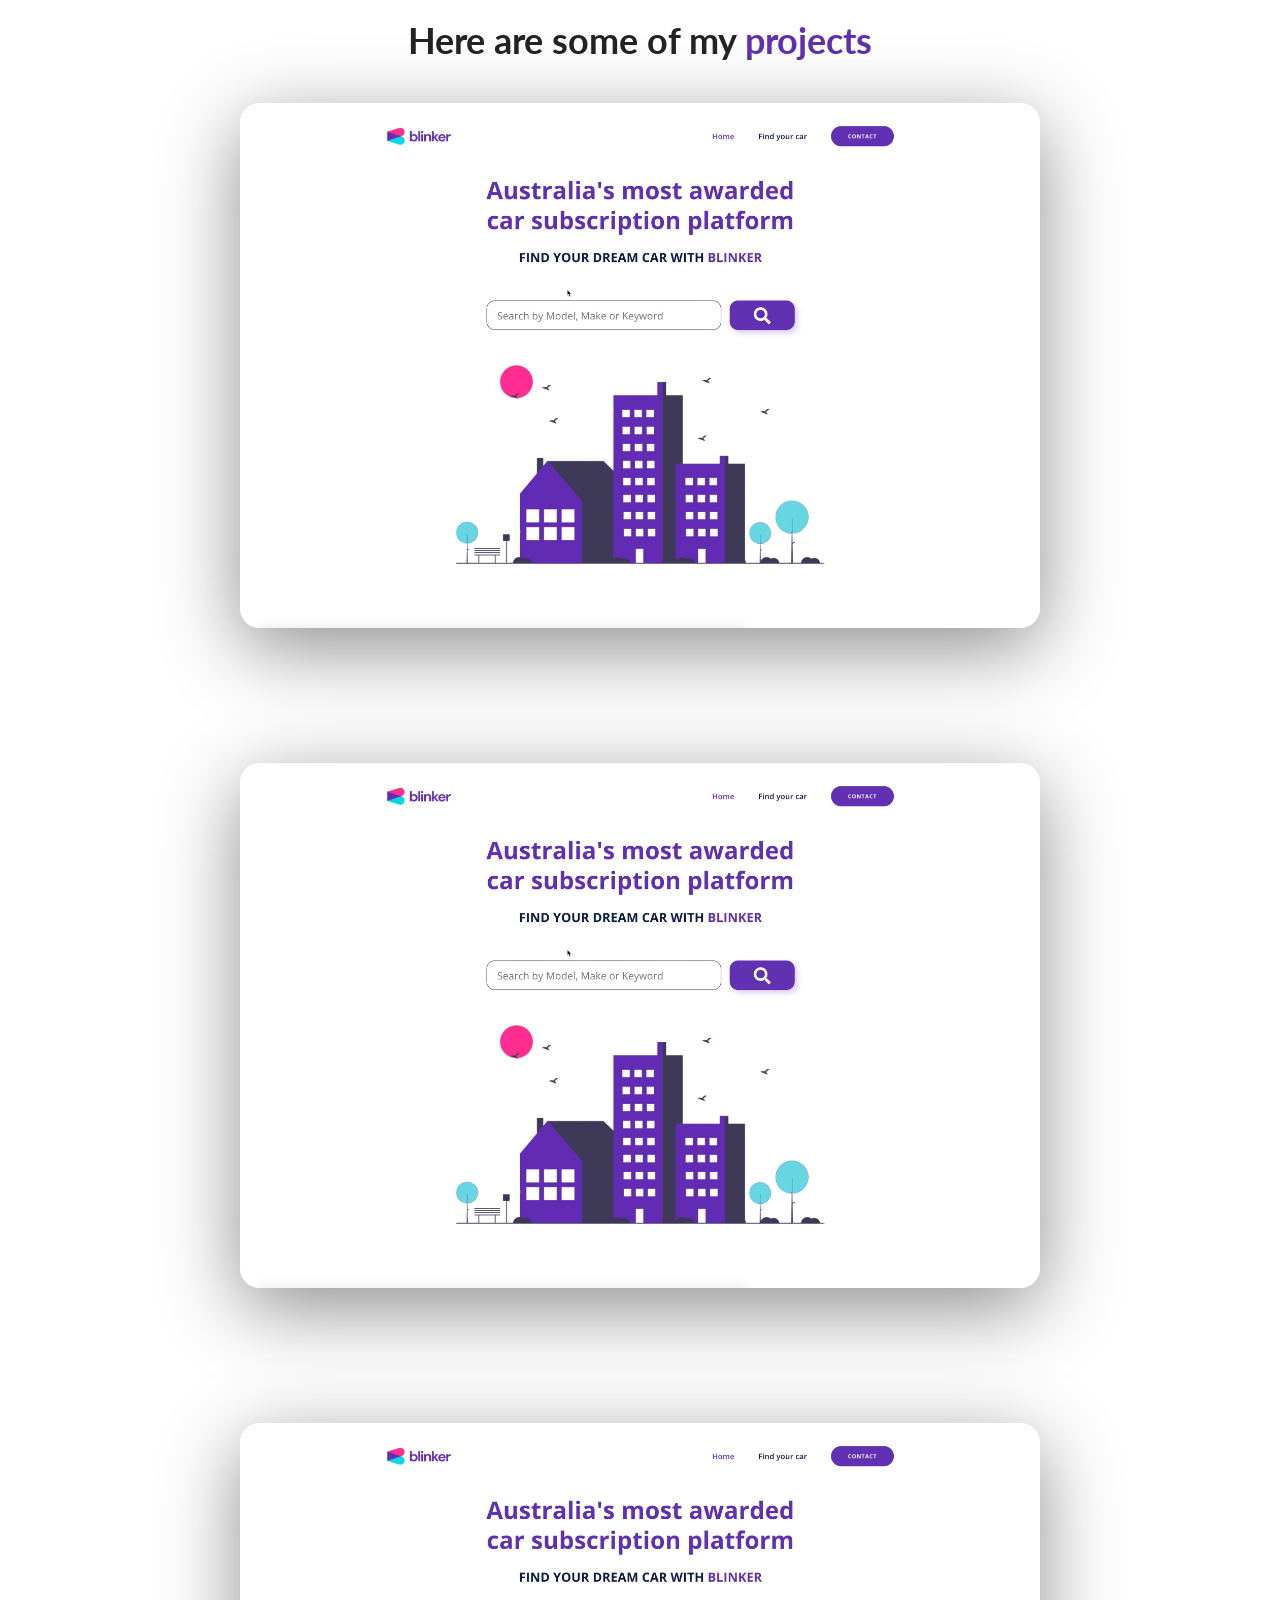
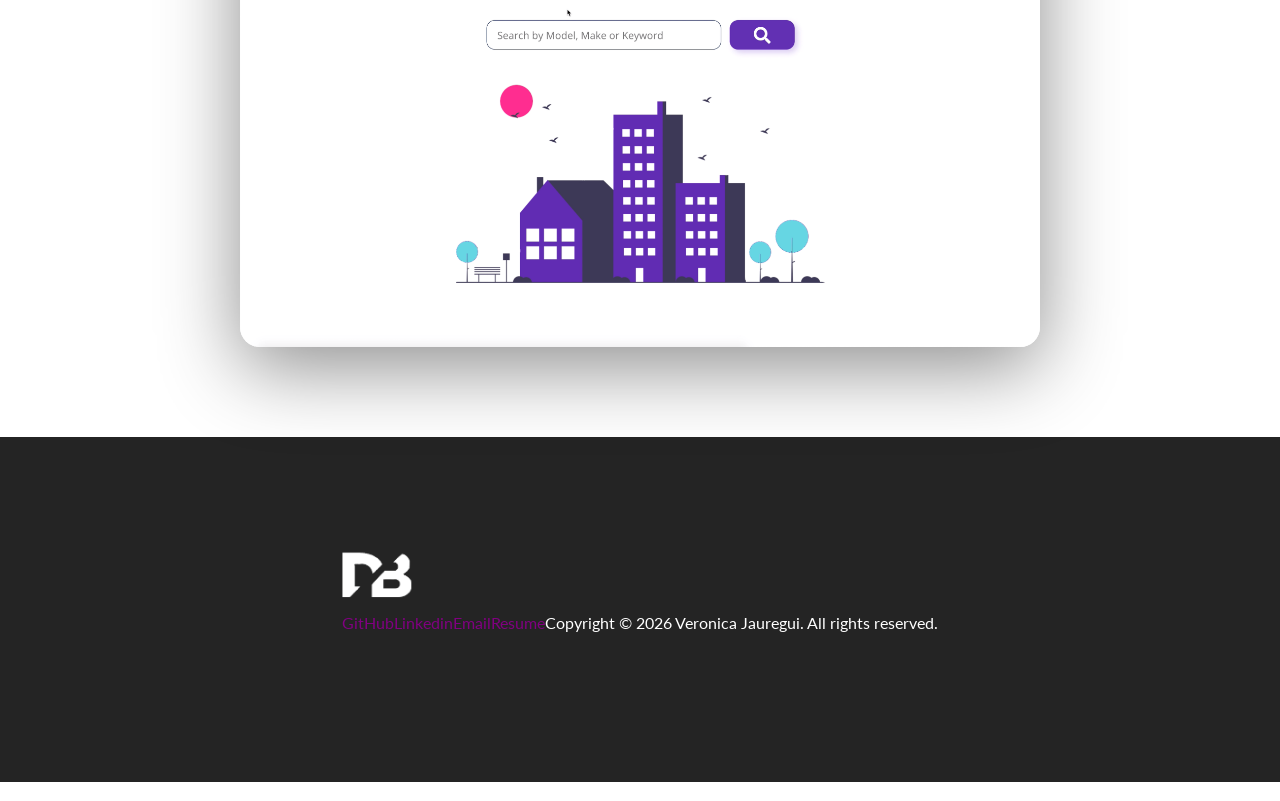
==== commit 9921bca5: "updated portfolio" ====
--- a/Veronica_E-portfolio/index.html
+++ b/Veronica_E-portfolio/index.html
@@ -308,16 +308,35 @@
     <footer>
       <div class="row footer__row">
         <a href="#">
-          <img src="./assets/logo.svg" class="footer__logo alt="Logo" />
+         <figure class="footer__logo">
+          <img src="./assets/logo.svg" class="footer__logo--img" alt="Logo" />
+          <figure>
         </a>
         <div class="footer__social--list">
-        <a href="https://google.com" target="_blank" class=""
+        <a href="https://www.github.com/https://github.com/veronicanj2003/E-PORTFOLIO1.git" target="_blank" class=""
         footer__social--link
         link__hover-effect
         link__hover-effect--white
       " target="_blank">GitHub</a>
+       <a href="https://www.google.com" target="_blank" class=""
+        footer__social--link
+        link__hover-effect
+        link__hover-effect--white
+      " target="_blank">Linkedin</a>
+      <a href="mailto:email.com" target="_blank" class=""
+        footer__social--link
+        link__hover-effect
+        link__hover-effect--white
+      " target="_blank">Email</a>
+      <a href="./src/assets/resume.pdf" target="_blank" class=""
+        footer__social--link
+        link__hover-effect
+        link__hover-effect--white
+      " target="_blank">Resume</a>
+      <div class="footer__copyright">Copyright © 2026 Veronica Jauregui. All rights reserved.</div>
       </div>
-
-    </footer>
+</footer>
+<div class="footer__copyright">Copyright © 2026 Veronica Jauregui. All rights reserved.</div>
   </body>
-</html>+</html>
+
--- a/Veronica_E-portfolio/styles.css
+++ b/Veronica_E-portfolio/styles.css
@@ -23,6 +23,10 @@
     font-size: 16px;
 }
 
+a {
+    text-decoration: none;
+}
+
 li {
     list-style-type: none;
 }
@@ -76,7 +80,6 @@
 .nav__link--anchor {
     margin: 0 12px;
     color: #242424;
-    text-decoration: none;
     font-weight: 700;
 }
 
@@ -150,7 +153,6 @@
 .about-me__link {
     font-size: 20px;
     color: #242424;
-    text-decoration: none;
     padding: 0 16px;
 }
 
@@ -308,6 +310,16 @@
     background-color: #242424;
 }
 
+.footer__logo {
+    margin-bottom: 20px;
+}
+
+.footer__social--list {
+    width: 100%;
+    display: flex;
+    justify-content: space-between;
+    margin-bottom: 28px;
+}
 .footer__row {
     display: flex;
     flex-direction: column;
@@ -316,8 +328,12 @@
     padding: 8% 0;
 }
 
-.footer_logo--img {
+.footer__logo--img {
     width: 70px;
     height: 70px;
 }
 
+.footer__social--link,
+.footer__copyright {
+    color: #fff;
+}
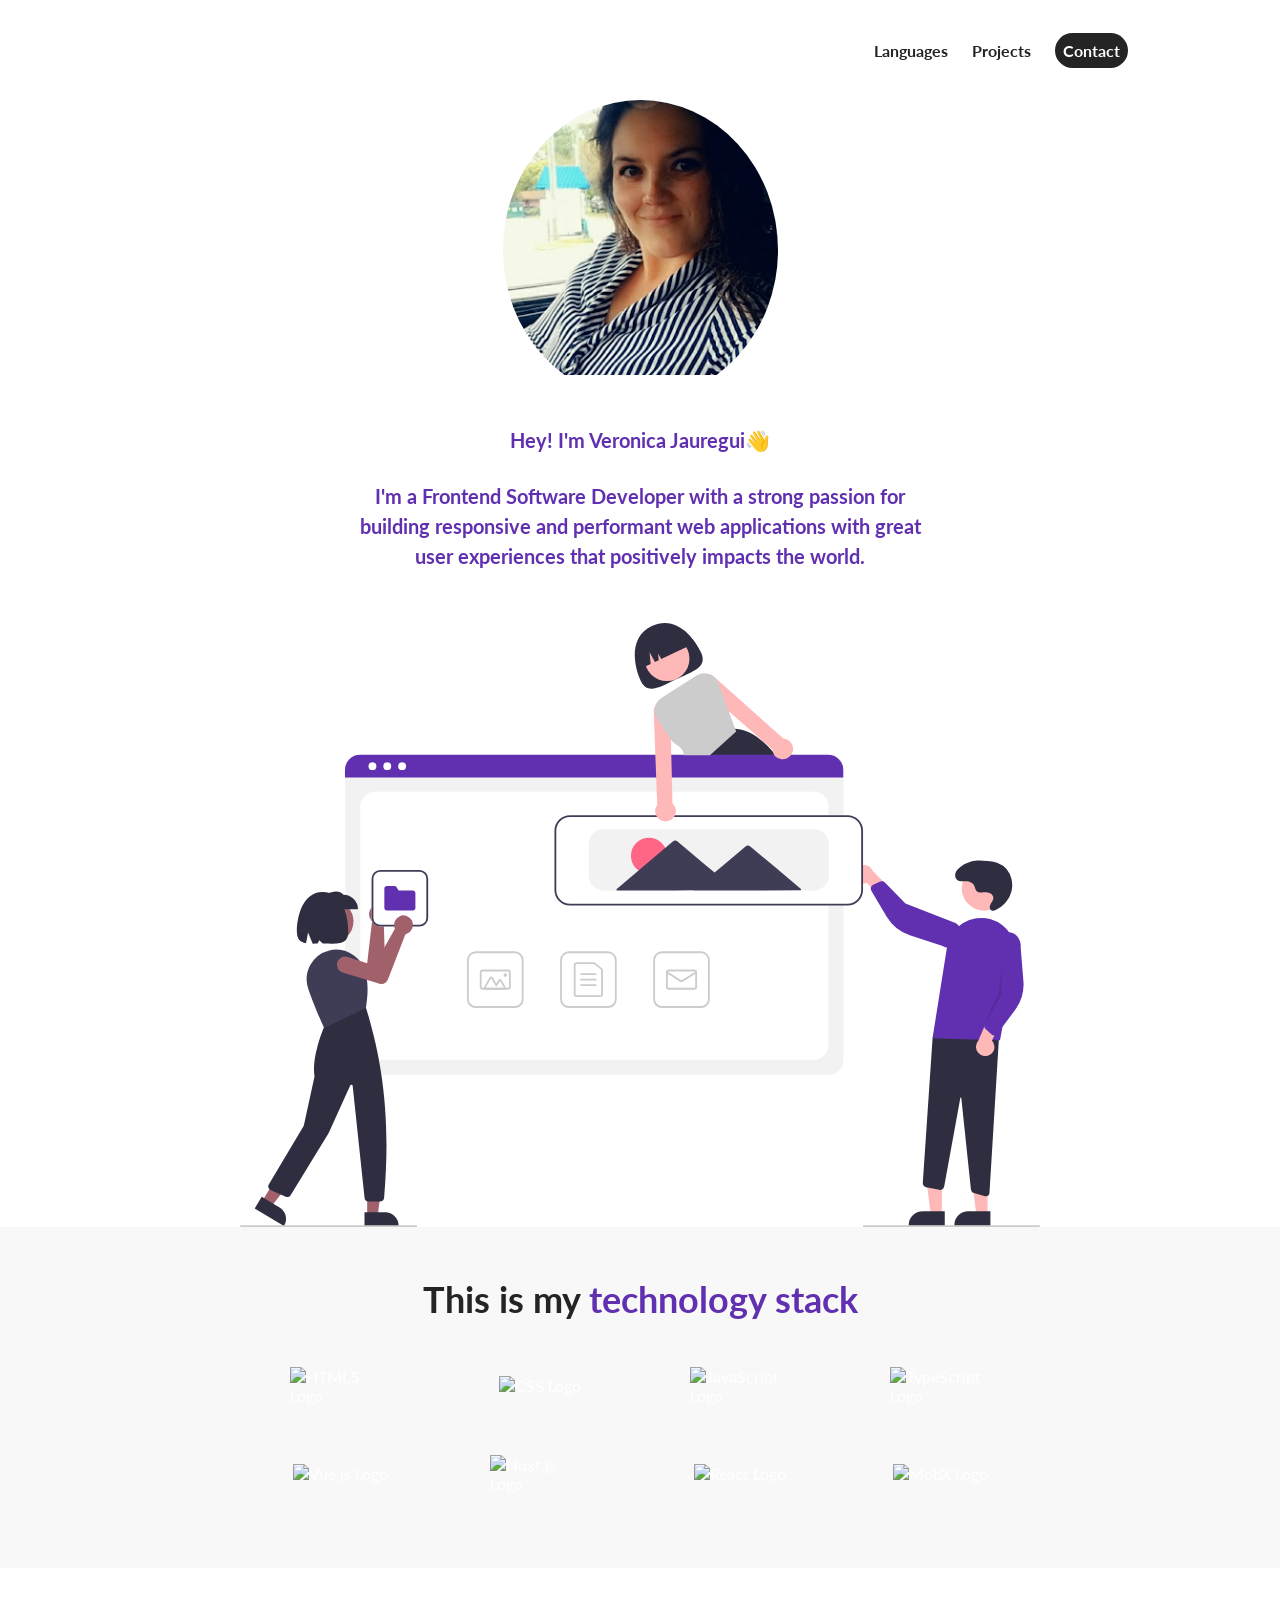
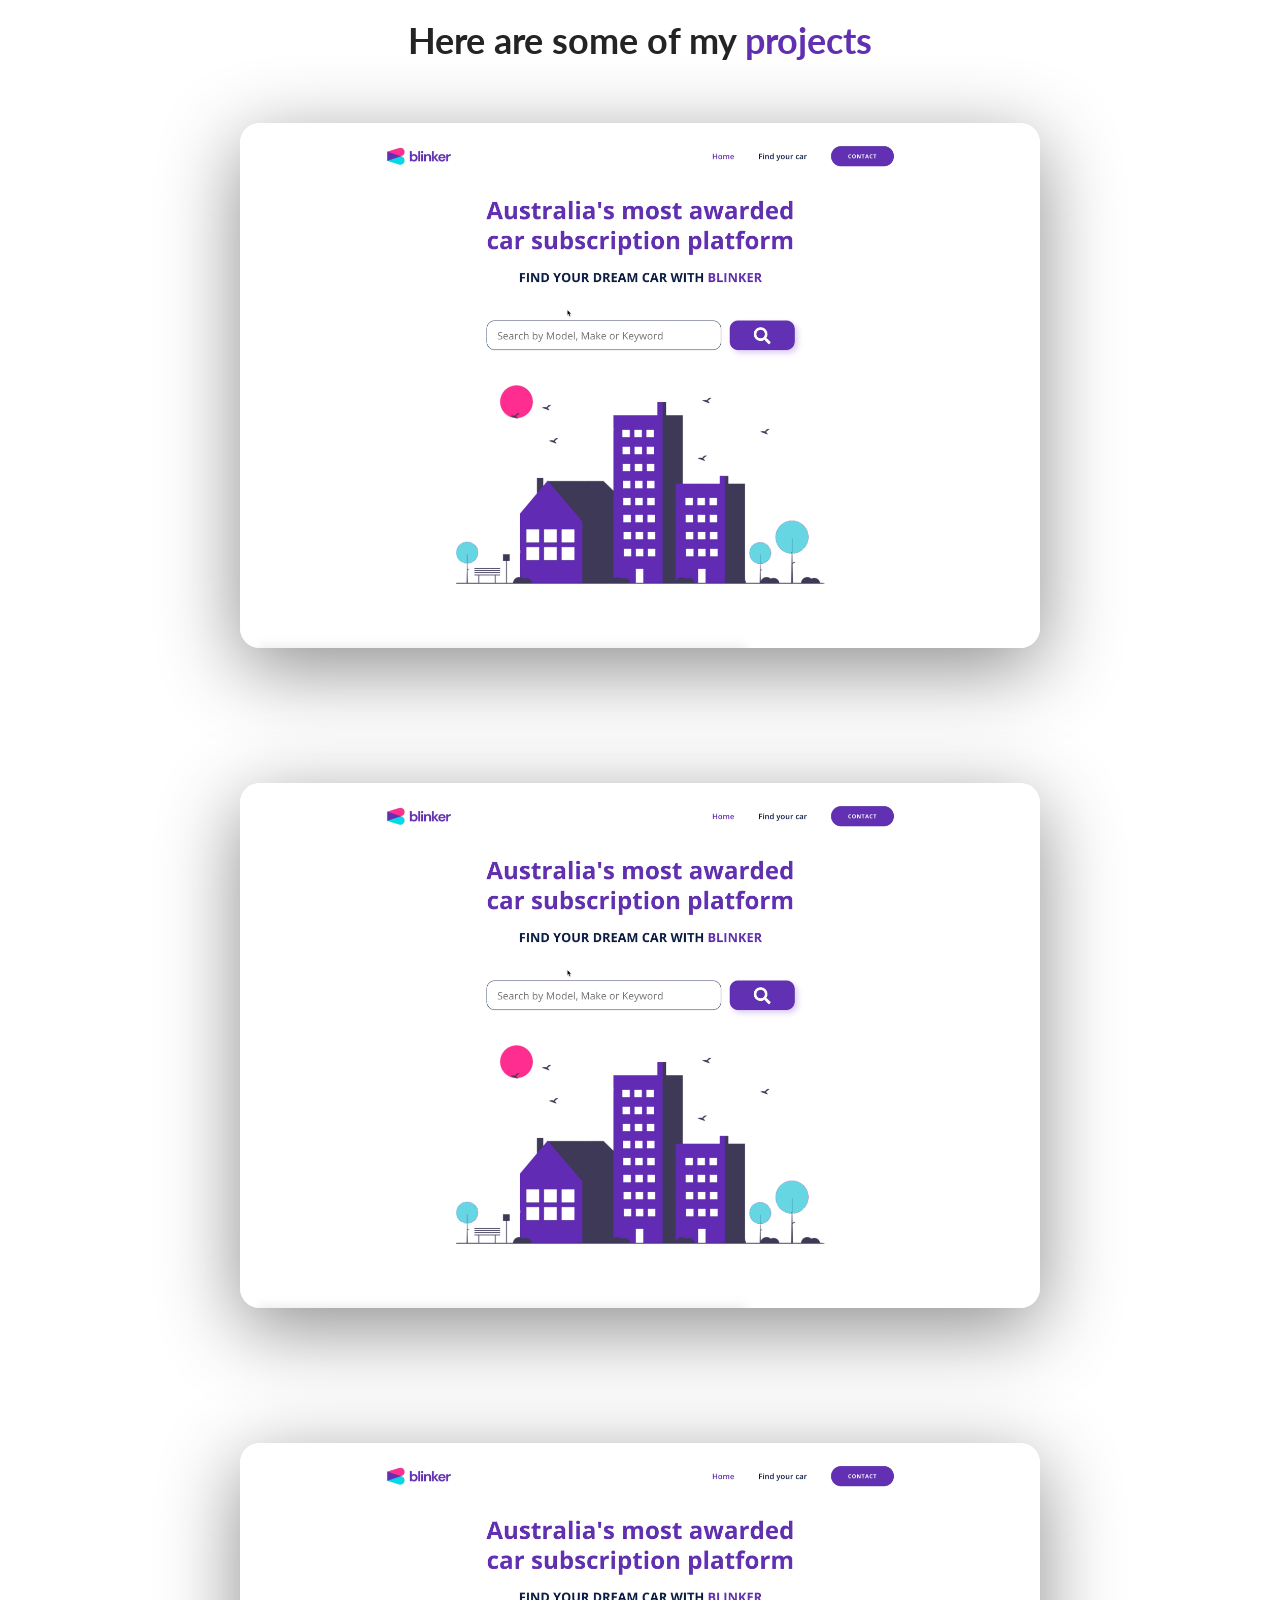
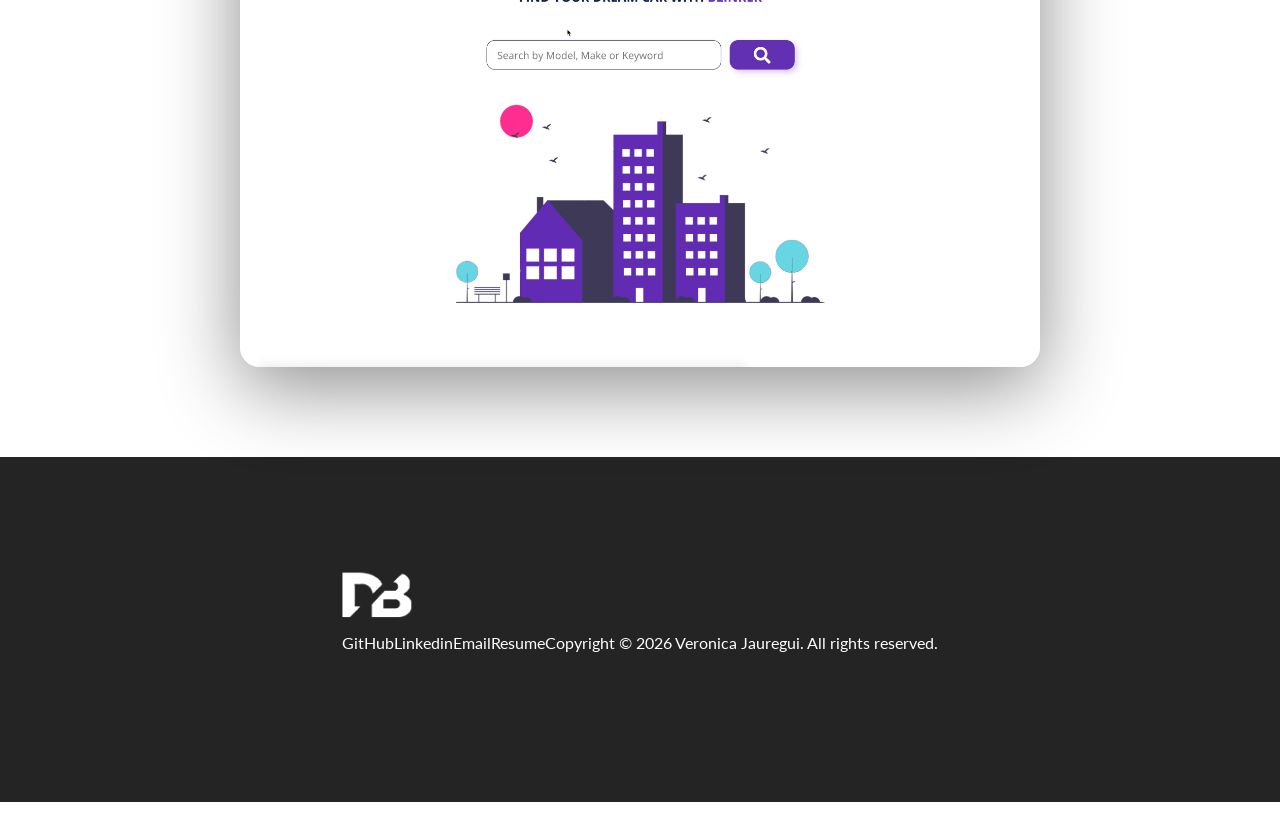
==== commit 3d56ab19: "updated portfolio" ====
--- a/Veronica_E-portfolio/index.html
+++ b/Veronica_E-portfolio/index.html
@@ -189,7 +189,7 @@
     <section id="projects">
       <div class="container">
         <div class="row">
-          <h1 class="section_title">
+          <h1 class="section__title">
             Here are some of my <span class="text--purple">projects</span>
           </h1>
 
--- a/Veronica_E-portfolio/styles.css
+++ b/Veronica_E-portfolio/styles.css
@@ -1,6 +1,6 @@
 @import url('https://fonts.googleapis.com/css2?family=Lato:ital,wght@0,100;0,300;0,400;0,700;0,900;1,100;1,300;1,400;1,700;1,900&display=swap');
 * {
-    color: purple;
+    color: #fff;
     font-family: "Lato", sans-serif;
     padding: 0;
     margin: 0;
@@ -237,6 +237,7 @@
   border-radius: 20px;
   overflow: hidden;
   position: relative;
+  text-align: center;
 }
 
 .project__wrapper:before {
@@ -331,9 +332,13 @@
 .footer__logo--img {
     width: 70px;
     height: 70px;
+    align-items: center;
+
 }
 
 .footer__social--link,
 .footer__copyright {
-    color: #fff;
+  color: white;
+  text-decoration: none;
+  margin 0 12px; /* Add some spacing between links */
 }
